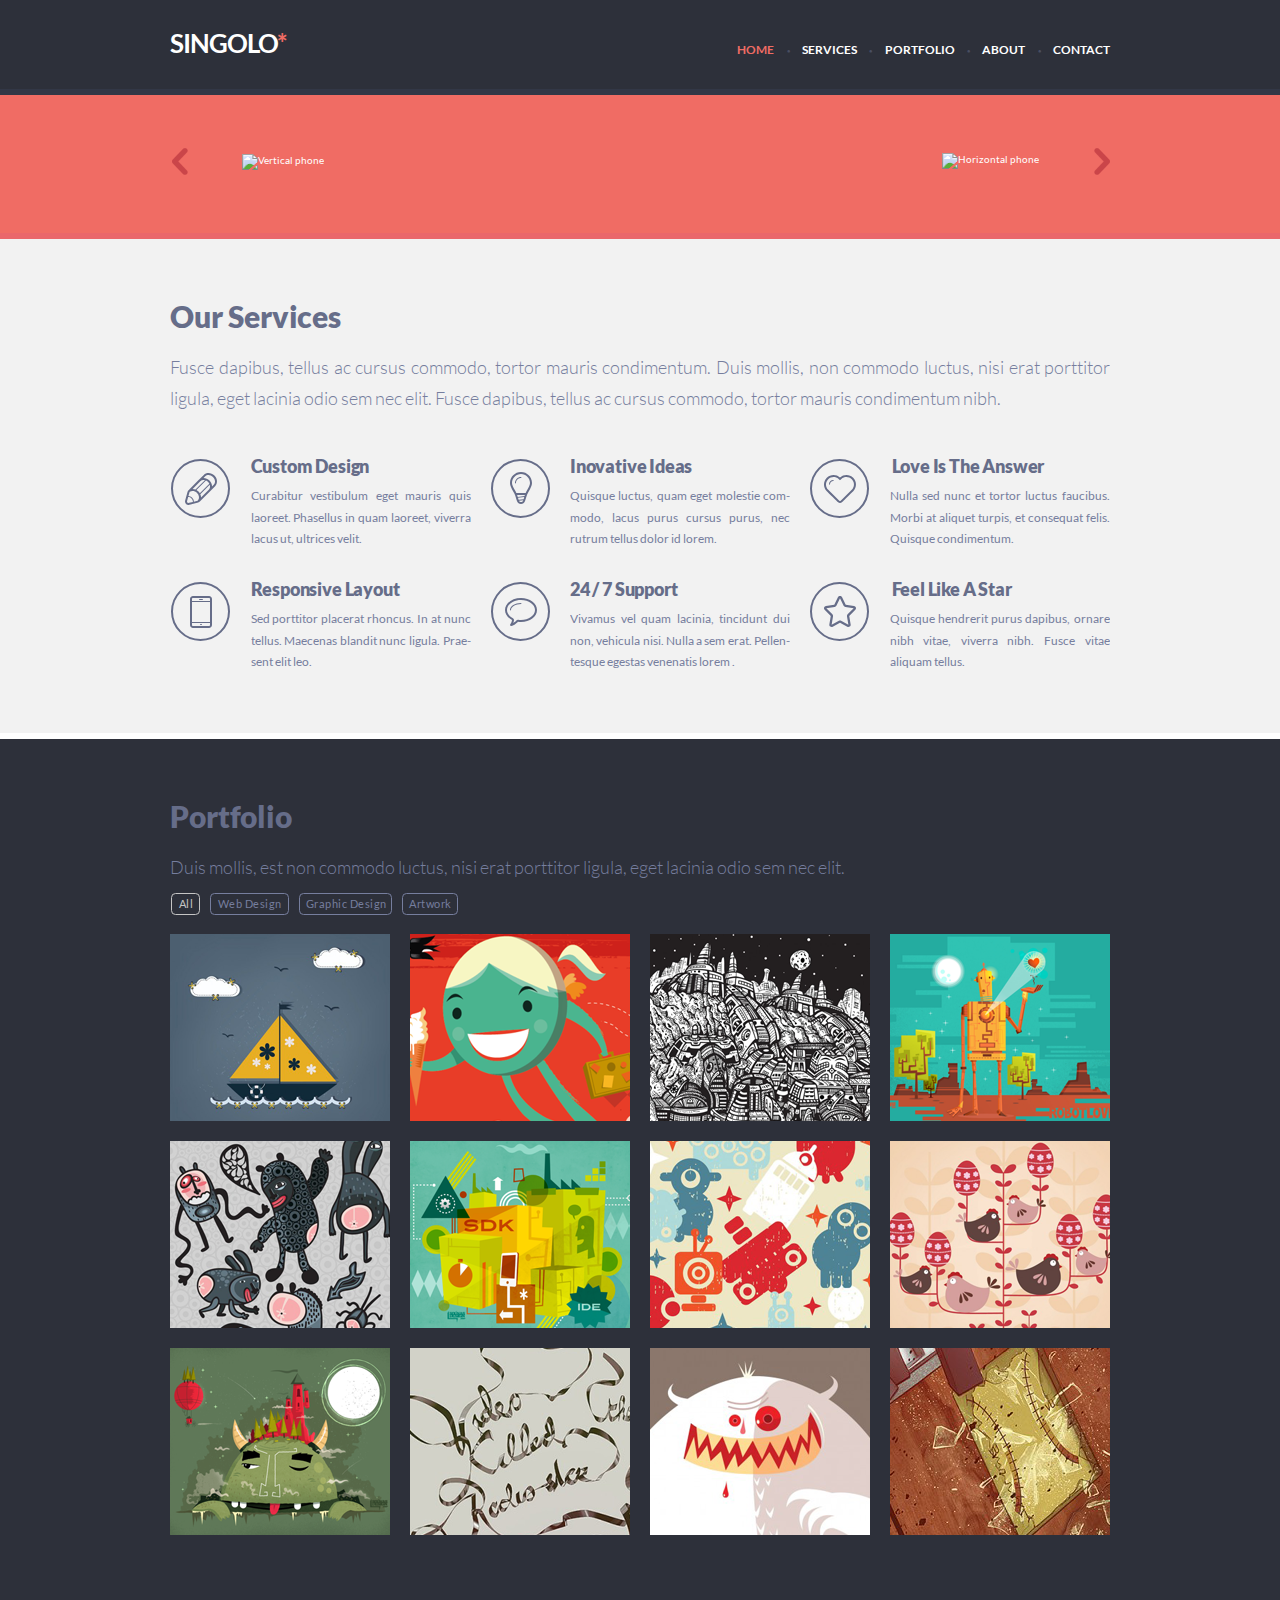
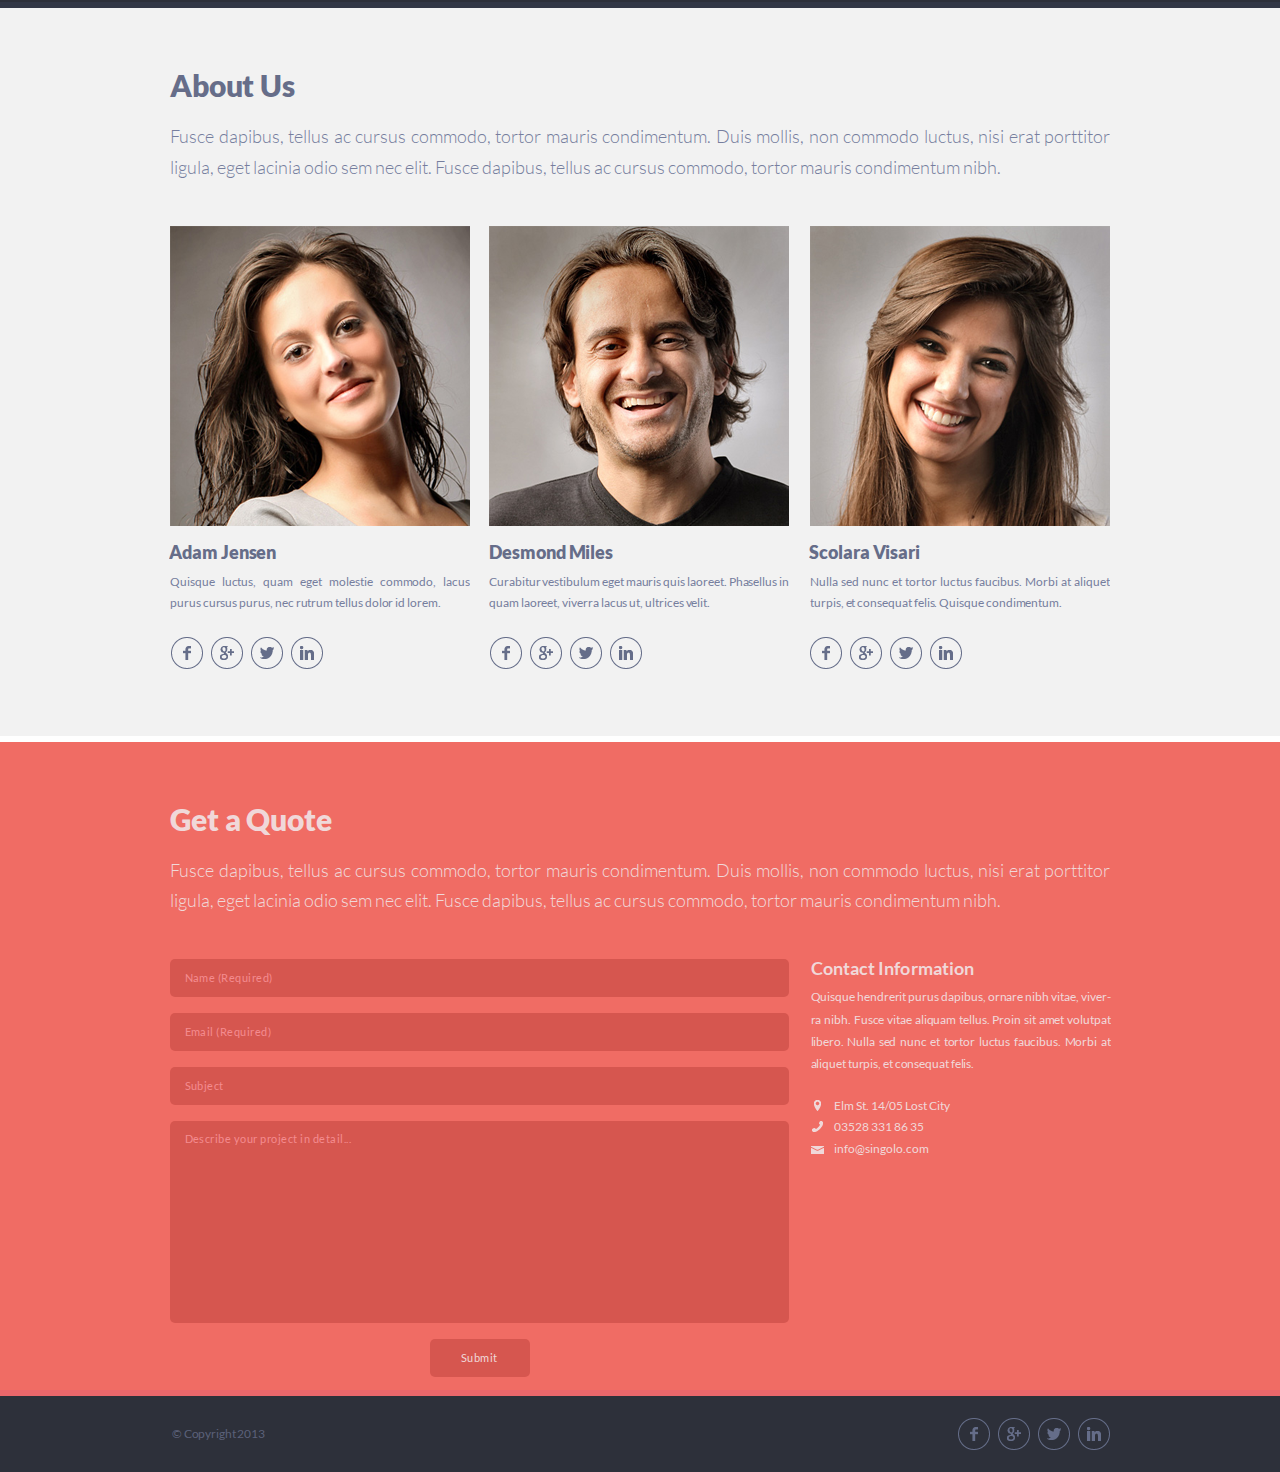
==== index.html @ 76e931ac "feat: add header script" ====
<!DOCTYPE html>
<html lang="en">
<head>
  <meta charset="UTF-8">
  <title>Document</title>
  <link rel="stylesheet" href="style.css">
</head>
<body>
  <header class="header" id="home">
    <div class="wrapper">
      <a href="index.html" class="logo">
        <h1>singolo<span class="logo_colored">*</span></h1>
      </a>
      <nav class="header__navigation">
        <ul class="navigation">
          <li class="navigation__item item_active">home</li>
          <li class="navigation__item">services</li>
          <li class="navigation__item">portfolio</li>
          <li class="navigation__item">about</li>
          <li class="navigation__item">contact</li>
        </ul>
      </nav>
    </div>  
  </header>
  <section class="slider">
    <div class="wrapper">
      <div class="slider__button">
        <button type="button" class="button"></button>
      </div>
      <div class="slider-phones">
        <div class="slider-phones__vertical">
          <img src="assets/img/vertical-phone.png" alt="Vertical phone">
        </div>
        <div class="slider-phones__horizontal">
          <img src="assets/img/horizontal-phone.png" alt="Horizontal phone">
        </div>
      </div>
      <div class="slider__button">
        <button type="button" class="button button_reflect"></button>  
      </div>
    </div>
  </section>
  <section class="services" id="services">
    <div class="wrapper">
      <div class="title">
        <h2 class="services__title">Our Services</h2>
        <p class="services__paragraph">Fusce dapibus, tellus ac cursus commodo, tortor mauris condimentum. Duis mollis, non commodo luctus, nisi erat porttitor ligula, eget lacinia odio sem nec elit. Fusce dapibus, tellus ac cursus commodo, tortor mauris condimentum nibh.</p>
      </div>
      <div class="layout-3-column">
        <div class="tool">
          <div class="icon">
            <div class="icon__wrapper">
              <img src="assets/icon/pen.svg" alt="Pen">
            </div>
          </div>
          <div class="text">
            <h3>Custom Design</h3>
            <p>Curabitur vestibulum eget mauris quis laoreet. Phasellus in quam laoreet, viverra lacus ut, ultrices velit.</p>
          </div>    
        </div> 
        <div class="tool">
          <div class="icon">
            <div class="icon__wrapper">
              <img src="assets/icon/bulb.svg" alt="Bulb">  
            </div>
          </div>
          <div class="text">
            <h3>Inovative Ideas</h3>
            <p>Quisque luctus, quam eget molestie com&shy;modo, lacus purus cursus purus, nec rutrum tellus dolor id lorem.</p>
          </div>    
        </div> 
        <div class="tool">
          <div class="icon">
            <div class="icon__wrapper">
              <img src="assets/icon/heart.svg" alt="Heart">
            </div>
          </div>
          <div class="text third">
            <h3>Love Is The Answer</h3>
            <p>Nulla sed nunc et tortor luctus faucibus. Morbi at aliquet turpis, et consequat felis. Quisque condimentum.</p>
          </div> 
        </div>
        <div class="tool">
          <div class="icon">
            <div class="icon__wrapper">
              <img src="assets/icon/phone.svg" alt="Phone">  
            </div>
          </div>
          <div class="text">
            <h3>Responsive Layout</h3>
            <p>Sed porttitor placerat rhoncus. In at nunc tellus. Maecenas blandit nunc ligula. Prae&shy;sent elit leo.</p>
          </div>    
        </div>                      
        <div class="tool">
          <div class="icon">
            <div class="icon__wrapper">
              <img src="assets/icon/bubble.svg" alt="Bubble">
            </div>
          </div>
          <div class="text">
            <h3>24 / 7 Support</h3>
            <p>Vivamus vel quam lacinia, tincidunt dui non, vehicula nisi. Nulla a sem erat. Pellen&shy;tesque egestas venenatis lorem .</p>
          </div>    
        </div> 
        <div class="tool">
          <div class="icon">
            <div class="icon__wrapper">
              <img src="assets/icon/star.svg" alt="Star">
            </div>
          </div>
          <div class="text third">
            <h3>Feel Like A Star</h3>
            <p>Quisque hendrerit purus dapibus, ornare nibh vitae, viverra nibh. Fusce vitae aliquam tellus.</p>
          </div>    
        </div>                 
      </div>                                 
    </div>    
  </section> 
  <section class="portfolio" id="portfolio">
    <div class="wrapper">
      <div class="title">
        <h2 class="portfolio__title">Portfolio</h2>
        <p class="portfolio__paragraph">Duis mollis, est non commodo luctus, nisi erat porttitor ligula, eget lacinia odio sem nec elit.</p>
        <div class="buttons">
          <button type="button" class="buttons__sort button_active">All</button>
          <button type="button" class="buttons__sort">Web Design</button>
          <button type="button" class="buttons__sort">Graphic Design</button>
          <button type="button" class="buttons__sort">Artwork</button>
        </div>
      </div>
      <div class="layout-4-column">
        <div class="project-image">
          <img src="assets/img/project1.png" alt="Ship" class="image__ship">
        </div>
        <div class="project-image">
          <img src="assets/img/project2.png" alt="Girl ball with ice-cream" class="image__ball">
        </div>  
        <div class="project-image">
          <img src="assets/img/project3.png" alt="Nightly city" class="image__city">
        </div>
        <div class="project-image">
          <img src="assets/img/project4.png" alt="Robot" class="image__robot">
        </div> 
        <div class="project-image">
          <img src="assets/img/project5.png" alt="Animals" class="image__animals">
        </div>
        <div class="project-image">
          <img src="assets/img/project6.png" alt="Mockup" class="image__mockup">
        </div>
        <div class="project-image">
          <img src="assets/img/project7.png" alt="Cyclops" class="image__cyclops">
        </div>
        <div class="project-image">
          <img src="assets/img/project8.png" alt="Chickens" class="image__chickens">
        </div> 
        <div class="project-image">
          <img src="assets/img/project9.png" alt="Monster-mountain" class="image__monster-mountain">
        </div>
        <div class="project-image">
          <img src="assets/img/project10.png" alt="Title" class="image__title">
        </div> 
        <div class="project-image">
          <img src="assets/img/project11.png" alt="White monster" class="image__white-monster">
        </div> 
        <div class="project-image">
          <img src="assets/img/project12.png" alt="Photo frame" class="image__photo-frame">
        </div>        
      </div>                       
    </div>    
  </section> 
  <section class="about-us" id="about">
    <div class="wrapper">
      <div class="title">
        <h2 class="about-us__title">About Us</h2>
        <p class="about-us__paragraph">Fusce dapibus, tellus ac cursus commodo, tortor mauris condimentum. Duis mollis, non commodo luctus, nisi erat porttitor ligula, eget lacinia odio sem nec elit. Fusce dapibus, tellus ac cursus commodo, tortor mauris condimentum nibh.</p>
      </div>
      <div class="layout-3-column">
        <div class="member">
          <div class="member-photo">
            <img src="assets/img/photo2.png" alt="Adam Jensen">
          </div>
          <div class="member-info">
            <h3 class="info__name">Adam Jensen</h3>
            <p class="info__text">Quisque luctus, quam eget molestie commodo, lacus purus cursus purus, nec rutrum tellus dolor id lorem.</p>
          </div>
          <div class="contacts-wrapper">
            <div class="member-contacts">
              <img src="assets/icon/facebook.svg" alt="Facebook">
              <img src="assets/icon/google+.svg" alt="Google">
              <img src="assets/icon/twitter.svg" alt="Twitter">
              <img src="assets/icon/linkedin.svg" alt="Linkedin">
            </div>
          </div>      
        </div>
        <div class="member">
          <div class="member-photo">
            <img src="assets/img/photo1.png" alt="Desmond Miles">   
          </div>
          <div class="member-info">
            <h3 class="info__name">Desmond Miles</h3>
            <p class="info__text">Curabitur vestibulum eget mauris quis laoreet. Phasellus in quam laoreet, viverra lacus ut, ultrices velit.</p>
          </div>
            <div class="contacts-wrapper">
              <div class="member-contacts">
                <img src="assets/icon/facebook.svg" alt="Facebook">
                <img src="assets/icon/google+.svg" alt="Google">
                <img src="assets/icon/twitter.svg" alt="Twitter">
                <img src="assets/icon/linkedin.svg" alt="Linkedin">
              </div>
            </div>      
        </div>
        <div class="member">
          <div class="member-photo">
            <img src="assets/img/photo3.png" alt="Scolara Visari">  
          </div>
          <div class="member-info">
            <h3 class="info__name">Scolara Visari</h3>
            <p class="info__text">Nulla sed nunc et tortor luctus faucibus. Morbi at aliquet turpis, et consequat felis. Quisque condimentum.</p>
          </div>
            <div class="contacts-wrapper">
              <div class="member-contacts">
                <img src="assets/icon/facebook.svg" alt="Facebook">
                <img src="assets/icon/google+.svg" alt="Google">
                <img src="assets/icon/twitter.svg" alt="Twitter">
                <img src="assets/icon/linkedin.svg" alt="Linkedin">
              </div>
            </div>        
        </div> 
    </div>        
    </div> 
  </section>
  <section class="get-quote" id="contact">
    <div class="wrapper">
      <div class="title">
        <h2 class="quote__title">Get a Quote</h2>
        <p class="quote__paragraph">Fusce dapibus, tellus ac cursus commodo, tortor mauris condimentum. Duis mollis, non commodo luctus, nisi erat porttitor ligula, eget lacinia odio sem nec elit. Fusce dapibus, tellus ac cursus commodo, tortor mauris condimentum nibh.</p>
      </div>
      <div class="form-information">
        <form action="#get-quote" method="get" class="form" autocomplete="off">
          <input type="text" name="user-name" class="form__input" placeholder="Name (Required)" pattern="[A-Za-z' -]+" required>
          <input type="email" name="user-email" class="form__input" placeholder="Email (Required)" required>
          <input type="text" name="subject" class="form__input" placeholder="Subject">
          <textarea name="subject-text" class="form__textarea" cols="30" rows="10" placeholder="Describe your project in detail..."></textarea>
          <input type="submit" name="submit" class="form__input input_submit" value="Submit">
        </form>
        <div class="information">
          <h3 class="information__title">Contact Information</h3>
          <p class="information__paragraph">Quisque hendrerit purus dapibus, ornare nibh vitae, viver&shy;ra nibh. Fusce vitae aliquam tellus. Proin sit amet volutpat libero. Nulla sed nunc et tortor luctus faucibus. Morbi at aliquet turpis, et consequat felis. </p>
          <div class="information__adres">
            <div class="adres__row">
              <a href="#">
                <span class="img-wrapper">
                  <img src="assets/icon/location@1X.png" alt="Location" class="adres__logo">
                </span>
                <p>Elm St. 14/05 Lost City</p>   
              </a>
            </div>
            <div class="adres__row"> 
              <a href="tel:+035283318635">
                <span class="img-wrapper">
                  <img src="assets/icon/phone@1X.png" alt="Phone" class="adres__logo">
                </span>
                <p>03528 331 86 35</p>
              </a> 
            </div>
            <div class="adres__row">  
              <a href="mailto:example@singolo.com">
                <span class="img-wrapper">
                  <img src="assets/icon/mail@1X.png" alt="Email" class="adres__logo"> 
                </span>
                <p>info@singolo.com</p>
              </a>  
            </div>                 
          </div>
        </div>
      </div>
    </div>
  </section>
  <footer class="footer">
    <div class="wrapper">
      <span class="footer__copyright">&copy; Copyright 2013</span>
      <div class="member-contacts">
        <img src="assets/icon/facebook.svg" alt="Facebook">
        <img src="assets/icon/google+.svg" alt="Google">
        <img src="assets/icon/twitter.svg" alt="Twitter">
        <img src="assets/icon/linkedin.svg" alt="Linkedin">
      </div>
    </div>
  </footer>
  <script src="script.js"></script>
</body>
</html>
---- style.css ----
﻿@font-face {
  font-family: "Lato";
  src:local("Lato-Light"), local("Lato Light"),
  url("assets/fonts/Lato-Light.ttf");
  font-weight: 300;
  font-style: normal;
}

@font-face {
  font-family: "Lato";
  src: local("Lato-Regular"), local("Lato Regular"),
  url("assets/fonts/Lato-Regular.ttf");
  font-weight: 400;
  font-style: normal;
}

@font-face {
  font-family: "Lato";
  src: local("Lato-Semibold"), local("Lato Semibold"),
  url("assets/fonts/Lato-Semibold.ttf");
  font-weight: 600;
  font-style: normal;
}

@font-face {
  font-family: "Lato";
  src: local("Lato-Bold"), local("Lato Bold"),
  url("assets/fonts/Lato-Bold.ttf");
  font-weight: 700;
  font-style: normal;
}

@font-face {
  font-family: "Lato";
  src: local("Lato-Black"), local("Lato Black"),
  url("assets/fonts/Lato-Black.ttf");
  font-weight: 900;
  font-style: normal;
}

* {
  margin: 0;
  padding: 0;
}

html {
  font-family: "Lato", "AdobeInvisFont", "MyriadPro-Regular", sans-serif; 
  font-weight: 400;
  font-size: 10px;
  text-align: justify;
  color: #ffffff;
}

body {
  min-width: 1200px;
}

a {
  text-decoration: none;
  color: inherit;
}

.wrapper {
  display: flex;
  justify-content: space-between;
  align-items: center;  
  box-sizing: border-box;
  width: 1020px;
  padding: 0 40px 0 40px;
  margin: 0 auto;
}

/*~~~~~~~~~~~HEADER-BLOCK~~~~~~~~~~~*/

.header {
  background-color: #2d303a;
  border-bottom: 6px solid #323746;
  font-weight: 700;
}

.header .wrapper {
  text-transform: uppercase;
  padding-top: 31px;
  padding-bottom: 32px;
}

.logo_colored {
  color: #f06c64;
}

.logo h1 {
  font-size: 2.55rem;
  line-height: 1em;
  letter-spacing: -0.095rem;
}

.header__navigation {
  margin-top: 11px;
}

.navigation {
  display: flex;
  font-size: 1.2rem;
  list-style-type: none;
}

.navigation__item:not(:last-child):after {
  content: "•";
  position: relative;
  bottom: 1px;
  padding: 0 12.5px 0 12.5px;
  font-size: 0.6rem;
  color: rgb(73,78,98);
  text-align: center;  
  letter-spacing: -0.3px;
  transition: all 0.2s;
}

.item_active {
  color: #f06c64;
}

.navigation__item:hover {
  cursor: pointer;
  text-decoration: underline;
}

/*~~~~~~~~~~~SLIDER-BLOCK~~~~~~~~~~~*/

.slider {
  background-color: #f06c64;
  border-bottom: 6px solid #ea676b;
}

.slider .wrapper {
  padding: 53px 40px 58px 42px;
}

.slider__button {
  display: flex;
}

.button {
  width: 16px;
  height: 27px;
  background: url("assets/icon/chev.svg") no-repeat;
  border: none;
  outline: none;
  transition: all 0.2s;
}

.slider-phones {
  display: flex;
  justify-content: space-between;
  align-items: center;
  width: 837px;
  padding: 0 55px 0 54px;
}

.slider-phones > div {
  display: inline-flex;
}

.slider-phones__horizontal {
  margin-top: -0.1%;
}

.button_reflect {
  transform: scale(-1,1);  
}

.button:hover {
  cursor: pointer;
  border-radius: 5px;
  box-shadow: inset 0px 0px 10px -1px rgba(0,0,0,0.75);
}

/*~~~~~~~~~~~SERVICES-BLOCK~~~~~~~~~~~*/

.services {
  background-color: #f2f2f2;
  border-bottom: 6px solid #ffffff;  
}

.services .wrapper {
  flex-direction: column;
  justify-content: flex-start;
  align-items: flex-start;
  padding-top: 62px;
  padding-bottom: 30px;
  color: #666d89;
}

.services .wrapper div {
  display: inline-flex;
}

h2, h3, p {
  display: inline-flex;
  line-height: 1;
}

.title {
  display: flex;
  flex-direction: column;
}

.title h2 {
  font-weight: 900;
  font-size: 3rem;
}

.services__title {
  letter-spacing: -0.006em;
}

.title p {
  margin-top: 21px;
  font-size: 1.8rem;
  font-weight: 300;
  line-height: 1.7em;
  color: #767e9e;
}

.services__paragraph {
  overflow: hidden;
  height: 60px;
}

 .services .layout-3-column {
  display: flex;
  flex-wrap: wrap;
  margin-top: 45px;
  margin-left: 1px;
}

.tool {
  height: 89px;
  margin-right: 20px;
  margin-bottom: 34px;
}

.tool:nth-child(3n + 3) {
  margin-right: 0;
}

.icon__wrapper {
  box-sizing: border-box;
  height: 59px;
  width: 59px;
  border-radius: 50%;
  border: 2px solid;
  position: relative;
}

.icon {
  width: 79.5px;
  padding-top: 2px;
}

.icon__wrapper img {
  position: absolute;
}

img[alt="Pen"] {
  top: 11px;
  left: 11px;    
}

img[alt="Phone"] {
  top: 11px;
  left: 16px;   
}

img[alt="Bulb"] {
  top: 10px;
  left: 15px;   
}

img[alt="Bubble"] {
  top: 13px;
  left: 11px;   
}

img[alt="Heart"] {
  top: 12px;
  left: 10px;   
}

img[alt="Star"] {
  top: 11px;
  left: 10px;   
}

.text {
  flex-direction: column;
}

.text h3 {
  font-weight: 900;
  font-size: 1.8rem;
  letter-spacing: -0.01em;
}

.text p {
  overflow: hidden;
  padding-top: 10px;
  width: 220px;
  height: 61.5px;
  font-size: 1.2rem;
  line-height: 1.8em;
  color: #767e9e;
}

.third h3 {
  padding-left: 2px;
}

/*~~~~~~~~~~~PORTFOLIO-BLOCK~~~~~~~~~~~*/

.portfolio {
  background-color: #2d303a;
  border-bottom: 6px solid #323746;  
}

.portfolio .wrapper {
  flex-direction: column;
  justify-content: flex-start;
  align-items: flex-start;
  padding-top: 62px;
  padding-bottom: 67px;
  color: #666d89;
}

.portfolio__title {
  letter-spacing: -0.004em;
  line-height: 1em;
}

.portfolio__paragraph {
  height: 30px;
  overflow: hidden;
}

.buttons {
  padding-top: 11px;
  padding-left: 1px;
}

.buttons__sort {
  font-family: "Lato", "AdobeInvisFont", "MyriadPro-Regular", sans-serif;
  font-weight: 400;
  background: none;
  color: #767e9e;
  border: 1px solid #767e9e;
  border-radius: 4.5px;
  font-size: 1.1rem;
  padding: 4px 5.5px 5px 7px;
  line-height: 1em;
  margin-right: 8px;
  letter-spacing: 0.04545em;
  transition: background-color 1s;
  outline: none;
}

.buttons__sort:nth-child(2){
  margin-right: 8.1px;  
}

.buttons__sort:nth-child(3){
  padding: 4px 4.5px 5px 6px;
  margin-right: 8.2px;  
}

.buttons__sort:nth-child(4){
  padding: 4px 4.8px 5px 6px;
  margin-right: 0;  
}

.button_active {
  color: #c5c5c5;
  border-color: #c5c5c5;
}

.buttons__sort:hover {
  cursor: pointer;
  background-color: #516475;
  color: #2d303a;
}

.portfolio .layout-4-column {
  margin-top: 19px;
}

.layout-4-column {
  display: flex;
  flex-direction: row;
  flex-wrap: wrap; 
  height: 601px;
  width: 960px;
  overflow: hidden;
  opacity: 1;
  transition: opacity 0.3s;
}

.project-image {
  margin-right: 20px;
  margin-bottom: 20px;
  width: 220px;
  height: 187px;
  position: relative;
  overflow: hidden;
  box-sizing: border-box;
  transition: border 0.2s;
}

.project-image:hover {
  cursor: pointer;
}

.image_active {
  border: 5px solid #F06C64;
}

.project-image > img {
  position: absolute;
}

.image__ship {
  top: -11px;
  left: -8px;
}

.image__ball { 
  top: -43px;
  left: -82px;  
}

.image__city { 
  top: -1px;
  left: -11px;  
}

.image__robot { 
  top: -2px;
  left: -24px;  
}

.image__animals { 
  top: -16px;
  left: -10px;  
}

.image__mockup { 
  top: -4px;
  left: -16px;  
}

.image__cyclops { 
  top: -39px;
  left: -31px;  
}

.image__chickens { 
  top: -32px;
  left: -24px;  
}

.image__monster-mountain { 
  top: -2px;
  left: -16px;  
}

.image__title { 
  top: -113px;
  left: -141px;  
}

.image__white-monster { 
  top: -175px;
  left: -144px;  
}

.image__photo-frame { 
  top: -60px;
  left: -36px;  
}

/*~~~~~~~~~~~ABOUT US-BLOCK~~~~~~~~~~~*/

.about-us {
  background: #f2f2f2;
  border-bottom: 6px solid #ffffff; 
}

.about-us .wrapper {
  flex-direction: column;
  justify-content: flex-start;
  align-items: flex-start;
  padding-top: 62px;
  padding-bottom: 67px;
  color: #666d89;
}

.about-us__title {
  letter-spacing: -0.005em;
  line-height: 1em;
}

.about-us__paragraph {
  height: 60px;
  overflow: hidden;
}

.about-us .layout-3-column {
  display: flex;
  flex-direction: row;
  justify-content: space-between;
  margin-top: 44.8px;
  width: 940px;
  height: 443px;  
}

.member {
  width: 300px;
}

.member:nth-child(2) {
  margin-left: -2px;
}

.member-photo {
  width: 100%;
  height: 300px;
  overflow: hidden;
}

.member-info {
  padding-top: 17px;
}

.info__name {
  font-weight: 900;
  font-size: 1.8rem;
  line-height: 1;
  letter-spacing: -0.006em;
  margin-left: -0.6px;
  width: 301px;
  text-overflow: ellipsis;
  overflow: hidden;
  white-space: nowrap;
}

.member:nth-child(2) .info__name{
  margin-left: 0.4px;
}

.info__text {
  color: #767e9e;
  font-weight: 400;
  font-size: 1.2rem;
  line-height: 1.75em;
  margin-top: 10px;
  letter-spacing: -0.005em;
  overflow: hidden;
  height: 42px;
}

.member .contacts-wrapper {
  margin-top: 23px;
}

.member-contacts {
  display: flex;
  flex-direction: row;
  height: 35px;
}

.member-contacts img {
  margin-right: 5px;
}

.member-contacts img:hover {
  cursor: pointer;
  border-bottom: 2px dotted;
  transition: border-bottom 0.3s;
}

.member:last-child .member-contacts{
  margin-left: -1px;
}

/*~~~~~~~~~~~GET-QUOTE-BLOCK~~~~~~~~~~~*/

.get-quote {
  background: #f06c64;
  border-bottom: 6px solid #ea676b;
} 

.get-quote .wrapper {
  flex-direction: column;
  justify-content: flex-start;
  align-items: flex-start;
  padding-top: 62px;
  padding-bottom: 13px;
  color: #f0d8d9;
}

.get-quote .title {
  flex-direction: column;
}

.quote__title {
  letter-spacing: -0.004em;
  line-height: 1em;
}

.quote__paragraph {
  overflow: hidden;
  height: 60px;
}

p.quote__paragraph {
  color: #f0d8d9;
}

.form-information {
  display: flex;
  flex-direction: row;
  justify-content: space-between;
  width: 940.5px;
  margin-top: 44px;
}

.form {
  display: flex;
  flex-direction: column;
  justify-content: space-between;
  align-items: center;
  width: 619px;
  height: 418px;
}

.form__input,
.form__textarea {
  box-sizing: border-box;  
  font-family: "Lato", "AdobeInvisFont", "MyriadPro-Regular", sans-serif; 
  font-size: 1.1rem;
  font-weight: 400;
  letter-spacing: 0.045em;
  background-color: #d6564f;
  border: none;
  border-radius: 5px;
  outline: none;
}

.form__input {
  width: 619px;
  height: 38px;
  padding: 1px 14.5px 1.5px 14.5px;
  color: #f0d8d9;
  border: none;
  border-radius: 5px;
  outline: none;   
}

.form__textarea {
  width: 619px;
  height: 202px;
  padding: 11px 14.5px 11px 14.5px;
  color: #f0d8d9;  
  resize: none;   
}

.input_submit {
  width: 100px;
  transition: all 0.5s;
}

.input_submit:hover {
  cursor: pointer;
  color: #f0d8d9;
  font-weight: 900;
  border-radius: 30%;
}

input::placeholder,
textarea::placeholder {
  color: #f48c8f;
}

.form__input:focus:invalid {
  color: maroon;
  border: 2px solid darkred;
}

.form__input:focus:valid {
  border: 2px solid darkolivegreen;
}

.form__input:hover,
.form__textarea:hover {
  background-color: #cd5b45;
  cursor: pointer;
}

.information {
  width: 300px;
}

.information__title {
  font-size: 1.8rem;
  line-height: 1;
  letter-spacing: 0.005em;
}

.information__paragraph {
  margin-top: 9.5px;
  font-size: 1.2rem;
  line-height: 1.85em;
  letter-spacing: -0.008em;
  overflow: hidden;
  height: 88px;
}

.information__adres {
  display: flex;
  flex-direction: column; 
  justify-content: space-between;
  margin-top: 26px;
  height: 55px;
  font-size: 1.2rem;
}

.adres__row {
  display: flex;
  flex-direction: row;
  align-items: center;
}

.adres__logo {
  width: fit-content;
  height: fit-content;
}

.img-wrapper {
  display: flex;
  justify-content: center;
  box-sizing: border-box;
  padding-right: 10px;
  padding-bottom: 1px;
  width: 23px;
}

.adres__row a {
  display: flex;
  align-items: flex-end;
}

.adres__row a:hover {
  color: darkred;
  font-weight: 900;
}

.adres__row:nth-child(2) {
  padding-bottom: 2px;
}

/*~~~~~~~~~~~FOOTER-BLOCK~~~~~~~~~~~*/
.footer {
  background: #2d303a; 
}

.footer .wrapper {
  flex-direction: row;
  padding: 21px 33px 20px 42px;
  font-size: 1.2rem;
  color: #5b6179; 
}

.footer__copyright {
  margin-top: -1.5px;
  letter-spacing: -0.0125em;
}
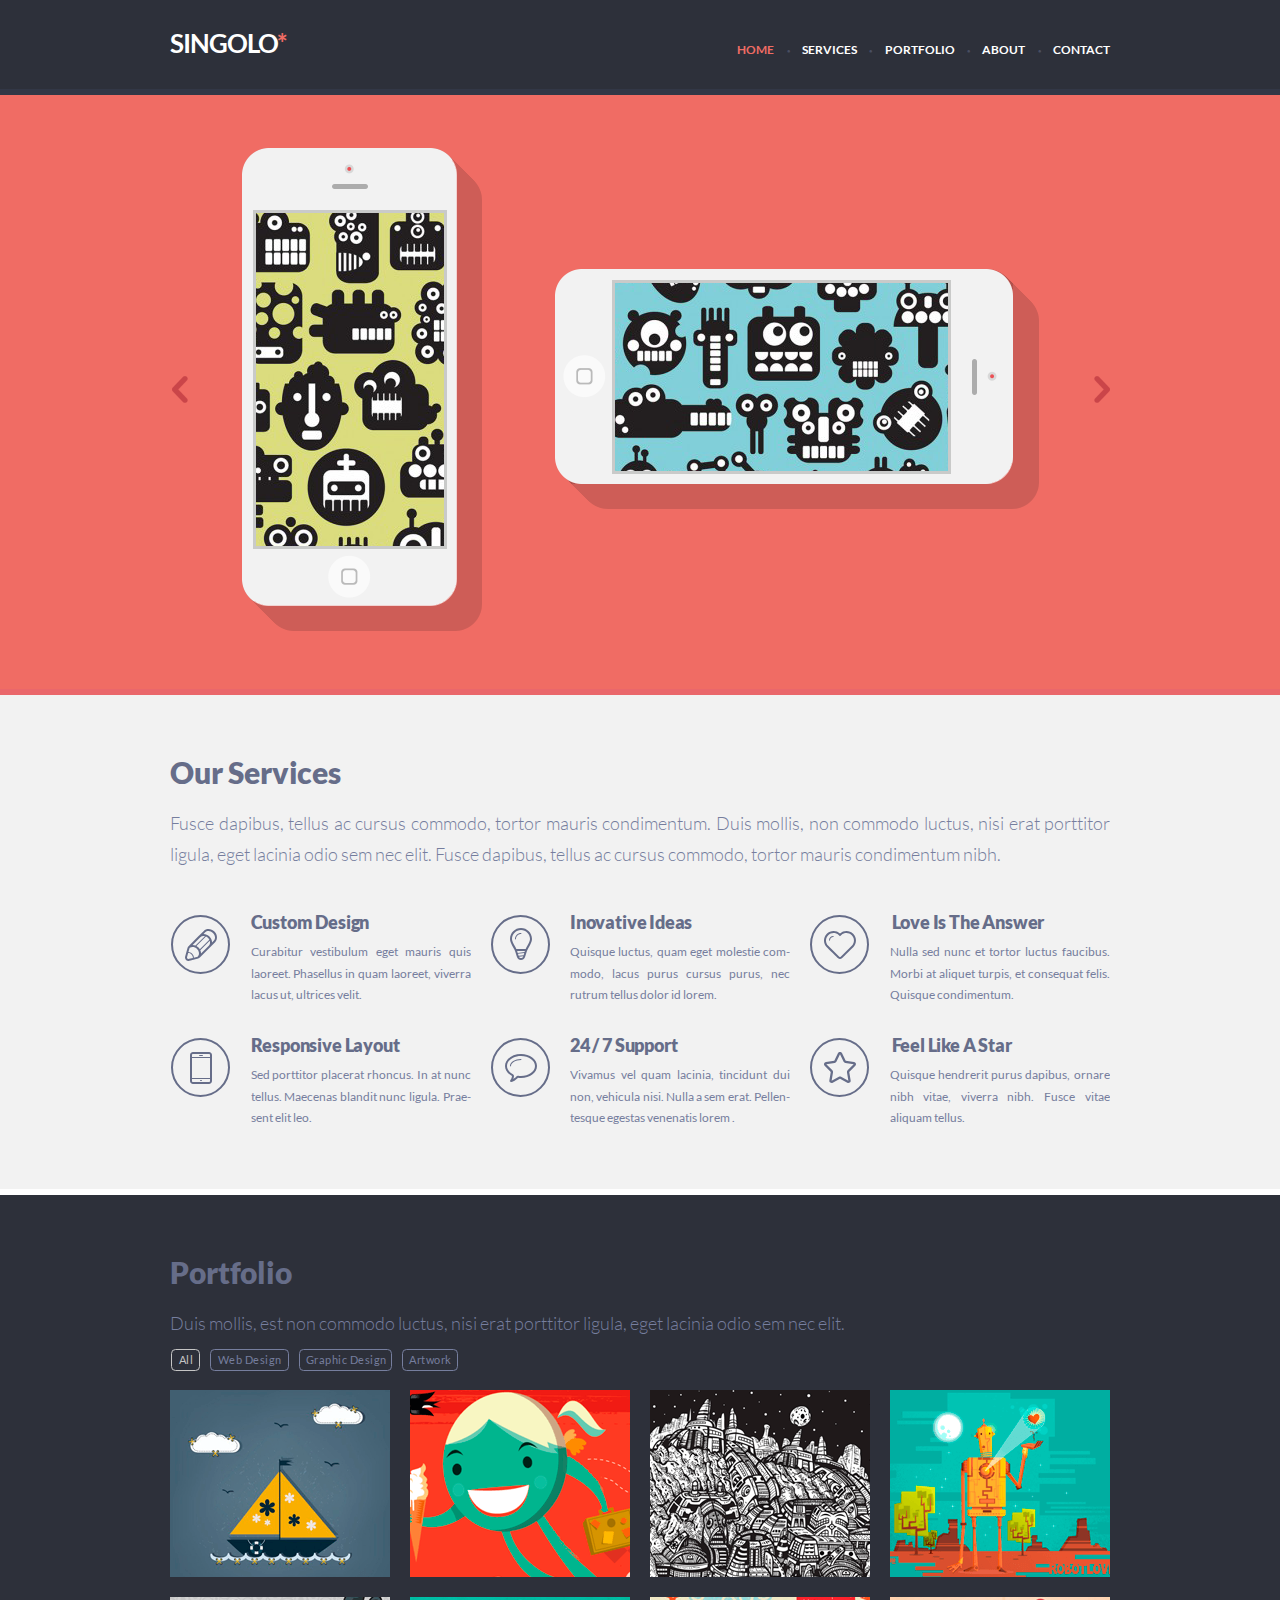
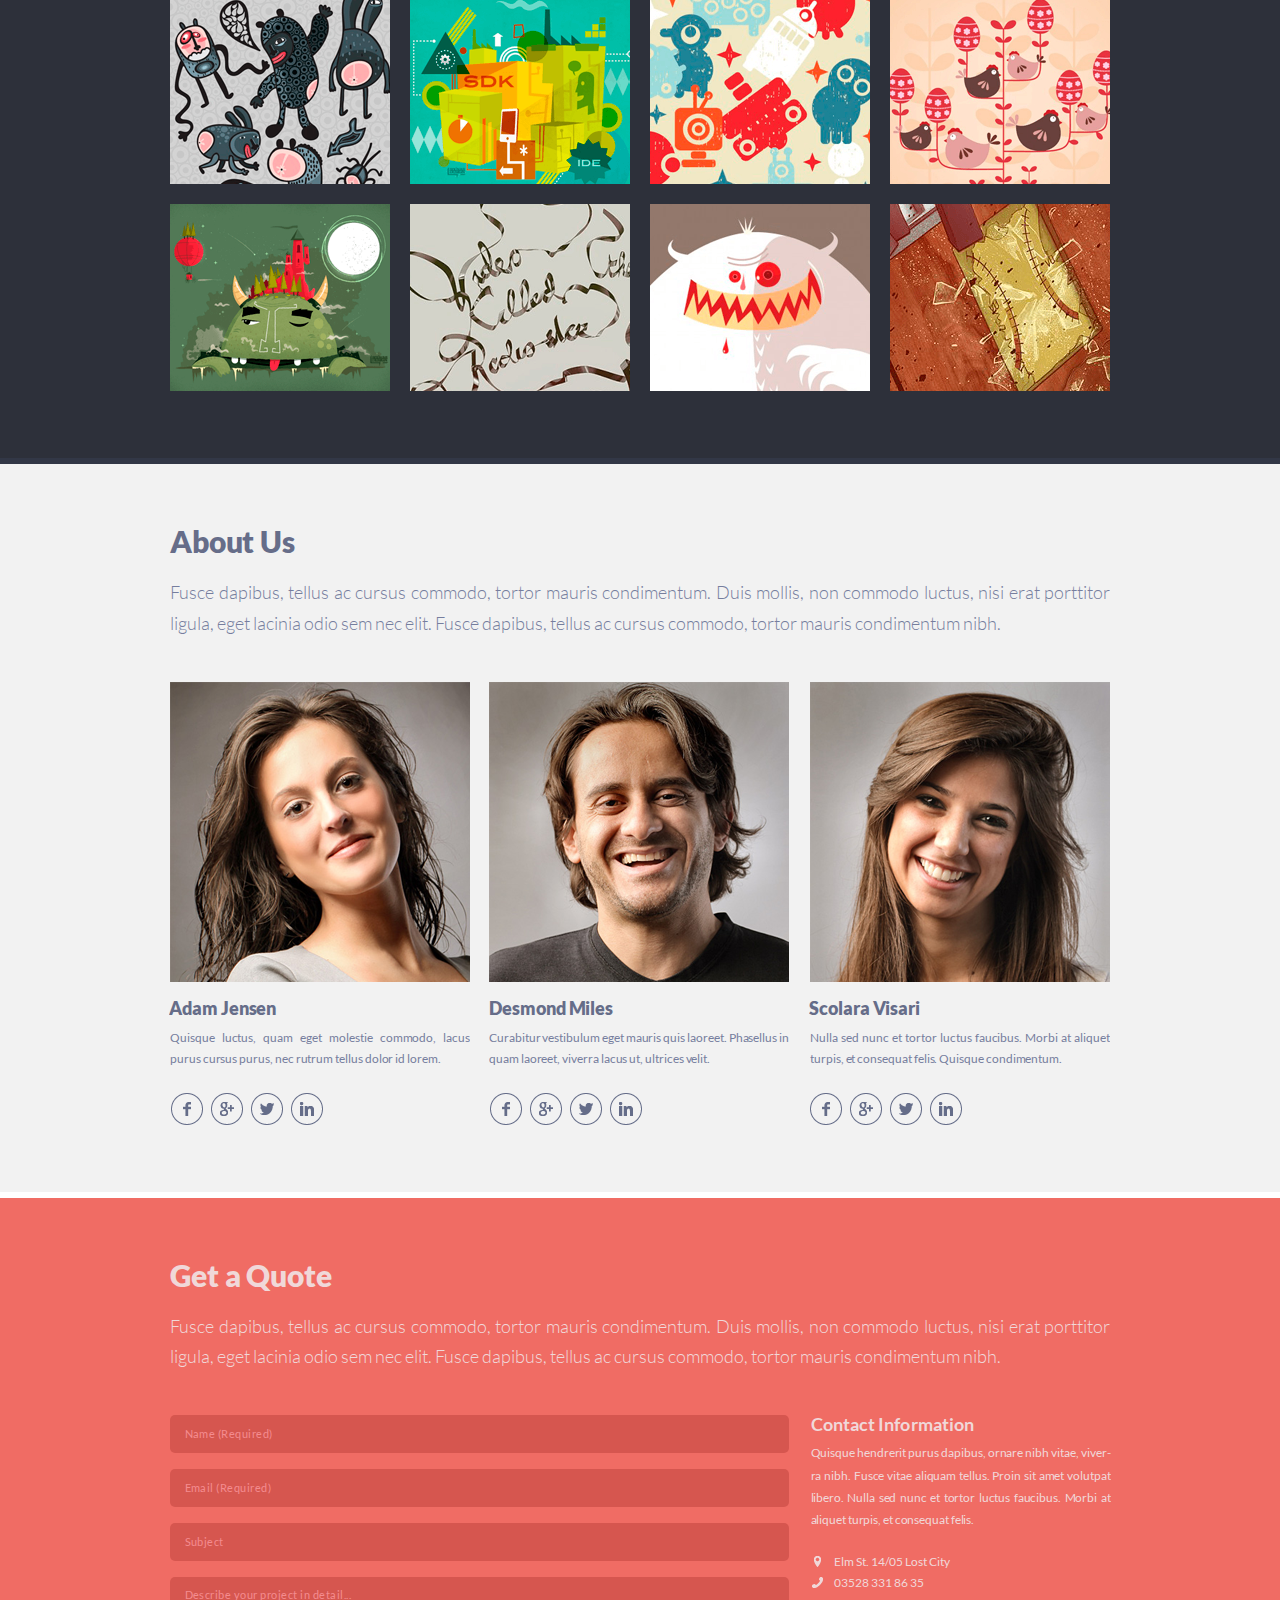
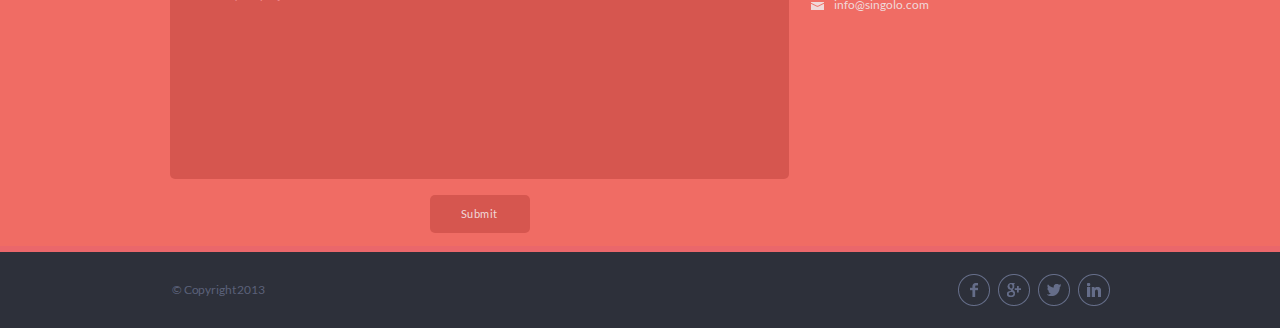
==== commit 4494f4fd: "feat: add slider script" ====
--- a/index.html
+++ b/index.html
@@ -22,21 +22,44 @@
       </nav>
     </div>  
   </header>
-  <section class="slider">
-    <div class="wrapper">
-      <div class="slider__button">
-        <button type="button" class="button"></button>
-      </div>
-      <div class="slider-phones">
-        <div class="slider-phones__vertical">
-          <img src="assets/img/vertical-phone.png" alt="Vertical phone">
-        </div>
-        <div class="slider-phones__horizontal">
-          <img src="assets/img/horizontal-phone.png" alt="Horizontal phone">
-        </div>
-      </div>
-      <div class="slider__button">
-        <button type="button" class="button button_reflect"></button>  
+  <section class="carousel">
+    <div class="wrapper">
+      <div class="carousel__button">
+        <button type="button" class="button button_left"></button>
+      </div>
+      <div class="carousel-slides">
+        <div class="slide first-slide slide_active">
+          <div class="vertical-phone">
+            <img src="assets/img/phone-shadow.png" alt="Vertical phone shadow" class="phone-shadow">
+            <img src="assets/img/phone-body.png" alt="Vertical phone" class="phone phone-body">
+            <img src="assets/img/screen-1.png" alt="Screen vertical phone" class="phone phone-screen">
+          </div>
+          <div class="horizontal-phone">
+            <img src="assets/img/phone-shadow2.png" alt="Horizontal phone shadow" class="phone-shadow">
+            <img src="assets/img/phone-body2.png" alt="Horizontal phone" class="phone phone-body">
+            <img src="assets/img/screen-2.png" alt="Screen horizontal phone" class="phone phone-screen">
+          </div>          
+        </div>
+        <div class="slide second_slide">
+          <div class="vertical-phone back_phone">
+            <img src="assets/img/phone-shadow.png" alt="Vertical phone shadow" class="phone-shadow">
+            <img src="assets/img/phone-body.png" alt="Vertical phone" class="phone phone-body">
+            <img src="assets/img/screen-3.png" alt="Screen vertical phone" class="phone phone-screen">
+          </div>
+          <div class="vertical-phone ">
+            <img src="assets/img/phone-shadow.png" alt="Vertical phone shadow" class="phone-shadow">
+            <img src="assets/img/phone-body.png" alt="Vertical phone" class="phone phone-body">
+            <img src="assets/img/screen-3.png" alt="Screen vertical phone" class="phone phone-screen">
+          </div>
+          <div class="vertical-phone back_phone">
+            <img src="assets/img/phone-shadow.png" alt="Vertical phone shadow" class="phone-shadow">
+            <img src="assets/img/phone-body.png" alt="Vertical phone" class="phone phone-body">
+            <img src="assets/img/screen-3.png" alt="Screen vertical phone" class="phone phone-screen">
+          </div>                   
+        </div>
+      </div>
+      <div class="carousel__button">
+        <button type="button" class="button button_right button_reflect"></button>  
       </div>
     </div>
   </section>
@@ -129,42 +152,18 @@
         </div>
       </div>
       <div class="layout-4-column">
-        <div class="project-image">
-          <img src="assets/img/project1.png" alt="Ship" class="image__ship">
-        </div>
-        <div class="project-image">
-          <img src="assets/img/project2.png" alt="Girl ball with ice-cream" class="image__ball">
-        </div>  
-        <div class="project-image">
-          <img src="assets/img/project3.png" alt="Nightly city" class="image__city">
-        </div>
-        <div class="project-image">
-          <img src="assets/img/project4.png" alt="Robot" class="image__robot">
-        </div> 
-        <div class="project-image">
-          <img src="assets/img/project5.png" alt="Animals" class="image__animals">
-        </div>
-        <div class="project-image">
-          <img src="assets/img/project6.png" alt="Mockup" class="image__mockup">
-        </div>
-        <div class="project-image">
-          <img src="assets/img/project7.png" alt="Cyclops" class="image__cyclops">
-        </div>
-        <div class="project-image">
-          <img src="assets/img/project8.png" alt="Chickens" class="image__chickens">
-        </div> 
-        <div class="project-image">
-          <img src="assets/img/project9.png" alt="Monster-mountain" class="image__monster-mountain">
-        </div>
-        <div class="project-image">
-          <img src="assets/img/project10.png" alt="Title" class="image__title">
-        </div> 
-        <div class="project-image">
-          <img src="assets/img/project11.png" alt="White monster" class="image__white-monster">
-        </div> 
-        <div class="project-image">
-          <img src="assets/img/project12.png" alt="Photo frame" class="image__photo-frame">
-        </div>        
+        <div class="project-image image_ship"></div>
+        <div class="project-image image_ball"></div>  
+        <div class="project-image image_city"></div>
+        <div class="project-image image_robot"></div> 
+        <div class="project-image image_animals"></div>
+        <div class="project-image image_mockup"></div>
+        <div class="project-image image_cyclops"></div>
+        <div class="project-image image_chickens"></div> 
+        <div class="project-image image_monster-mountain"></div>
+        <div class="project-image image_title"></div> 
+        <div class="project-image image_white-monster"></div> 
+        <div class="project-image image_photo-frame"></div>        
       </div>                       
     </div>    
   </section> 
@@ -236,13 +235,21 @@
         <p class="quote__paragraph">Fusce dapibus, tellus ac cursus commodo, tortor mauris condimentum. Duis mollis, non commodo luctus, nisi erat porttitor ligula, eget lacinia odio sem nec elit. Fusce dapibus, tellus ac cursus commodo, tortor mauris condimentum nibh.</p>
       </div>
       <div class="form-information">
-        <form action="#get-quote" method="get" class="form" autocomplete="off">
-          <input type="text" name="user-name" class="form__input" placeholder="Name (Required)" pattern="[A-Za-z' -]+" required>
+        <form action="" method="get" class="form" autocomplete="off" onsubmit="return false">
+          <input type="text" name="user-name" class="form__input" placeholder="Name (Required)" required>
           <input type="email" name="user-email" class="form__input" placeholder="Email (Required)" required>
           <input type="text" name="subject" class="form__input" placeholder="Subject">
           <textarea name="subject-text" class="form__textarea" cols="30" rows="10" placeholder="Describe your project in detail..."></textarea>
           <input type="submit" name="submit" class="form__input input_submit" value="Submit">
         </form>
+        <div class="popup__overlay popup_hidden">
+          <div class="popup">
+            <span class="popup__title">Письмо отправлено</span>
+            <span class="popup__subject">Без темы</span>
+            <span class="popup__describe">Без описания</span>  
+            <button class="popup__button">ok</button>
+          </div>          
+        </div>
         <div class="information">
           <h3 class="information__title">Contact Information</h3>
           <p class="information__paragraph">Quisque hendrerit purus dapibus, ornare nibh vitae, viver&shy;ra nibh. Fusce vitae aliquam tellus. Proin sit amet volutpat libero. Nulla sed nunc et tortor luctus faucibus. Morbi at aliquet turpis, et consequat felis. </p>
--- a/style.css
+++ b/style.css
@@ -122,21 +122,23 @@
 
 .navigation__item:hover {
   cursor: pointer;
-  text-decoration: underline;
+  opacity: 0.5;
 }
 
 /*~~~~~~~~~~~SLIDER-BLOCK~~~~~~~~~~~*/
 
-.slider {
+.carousel {
   background-color: #f06c64;
   border-bottom: 6px solid #ea676b;
-}
-
-.slider .wrapper {
+  transition: all 0.5s ease-in-out;
+}
+
+
+.carousel .wrapper {
   padding: 53px 40px 58px 42px;
 }
 
-.slider__button {
+.carousel__button {
   display: flex;
 }
 
@@ -149,30 +151,137 @@
   transition: all 0.2s;
 }
 
-.slider-phones {
-  display: flex;
-  justify-content: space-between;
+.carousel-slides {
+  position: relative;
+  width: 906px;
+  overflow: hidden;
+}
+
+.slide {
+  display: none;
+  position: relative;
   align-items: center;
-  width: 837px;
+  width: 797px;
   padding: 0 55px 0 54px;
-}
-
-.slider-phones > div {
+  animation: 0.5s ease-in-out;
+}
+
+.slide > div {
   display: inline-flex;
-}
-
-.slider-phones__horizontal {
-  margin-top: -0.1%;
+  position: relative;
+}
+
+.phone-shadow {
+  z-index: 1;
+}
+
+.phone-body {
+  position: absolute;
+  z-index: 2;
+}
+
+.phone-screen {
+  position: absolute;
+  z-index: 3;
+}
+
+.vertical-phone {
+  margin-right: 73px;
+}
+
+.horizontal-phone {
+  margin-top: -1px;
+}
+
+.second_slide {
+  justify-content: center;
+  align-items: center;
+  position: relative;
+}
+
+.second_slide .vertical-phone {
+  margin-right: 0;
+  z-index: 2;
+}
+
+.vertical-phone.back_phone {
+  transform: scale(0.6);
+  z-index: 1;
+  left: -77px;
+  opacity: 0.5;
+}
+
+.vertical-phone.back_phone:first-child {
+  left: 67px;
 }
 
 .button_reflect {
   transform: scale(-1,1);  
+}
+
+.phone:hover {
+  cursor: pointer;
 }
 
 .button:hover {
   cursor: pointer;
   border-radius: 5px;
   box-shadow: inset 0px 0px 10px -1px rgba(0,0,0,0.75);
+}
+
+.screen_off {
+  z-index: 0;
+}
+
+.carousel_colored {
+  background-color: #648BF0;
+  border-bottom: 6px solid #386beb;
+}
+
+.slide_active,
+.slide_next {
+  display: flex;
+}
+
+.slide_next {
+  position: absolute;
+  top: 0;
+}
+
+.to-left {
+  animation-name: left;
+}
+
+.to-right {
+  animation-name: right;
+  animation-direction: reverse;
+}
+
+.from-left {
+  animation-name: left;
+  animation-direction: reverse;
+}
+
+.from-right {
+  animation-name: right;
+}
+
+@keyframes left {
+  from {
+    left: 0;
+  }
+  to {
+    left: -100%;
+  }
+}
+
+@keyframes right {
+  from {
+    left: 100%;
+  }
+  to {
+    left: 0;
+  }
 }
 
 /*~~~~~~~~~~~SERVICES-BLOCK~~~~~~~~~~~*/
@@ -343,8 +452,8 @@
 }
 
 .buttons {
-  padding-top: 11px;
-  padding-left: 1px;
+  margin-top: 11px;
+  margin-left: 1px;
 }
 
 .buttons__sort {
@@ -408,10 +517,8 @@
   margin-bottom: 20px;
   width: 220px;
   height: 187px;
-  position: relative;
-  overflow: hidden;
   box-sizing: border-box;
-  transition: border 0.2s;
+  transition: border 0.15s;
 }
 
 .project-image:hover {
@@ -422,68 +529,72 @@
   border: 5px solid #F06C64;
 }
 
-.project-image > img {
-  position: absolute;
-}
-
-.image__ship {
-  top: -11px;
-  left: -8px;
-}
-
-.image__ball { 
-  top: -43px;
-  left: -82px;  
-}
-
-.image__city { 
-  top: -1px;
-  left: -11px;  
-}
-
-.image__robot { 
-  top: -2px;
-  left: -24px;  
-}
-
-.image__animals { 
-  top: -16px;
-  left: -10px;  
-}
-
-.image__mockup { 
-  top: -4px;
-  left: -16px;  
-}
-
-.image__cyclops { 
-  top: -39px;
-  left: -31px;  
-}
-
-.image__chickens { 
-  top: -32px;
-  left: -24px;  
-}
-
-.image__monster-mountain { 
-  top: -2px;
-  left: -16px;  
-}
-
-.image__title { 
-  top: -113px;
-  left: -141px;  
-}
-
-.image__white-monster { 
-  top: -175px;
-  left: -144px;  
-}
-
-.image__photo-frame { 
-  top: -60px;
-  left: -36px;  
+.border_disappeared {
+  animation-name: disappeared;
+}
+
+.image_ship {
+  background: url('assets/img/project1.png') no-repeat;
+  background-origin: border-box;
+}
+
+.image_ball { 
+  background: url('assets/img/project2.png') no-repeat;
+  background-origin: border-box; 
+}
+
+.image_city { 
+  background: url('assets/img/project3.png') no-repeat; 
+  background-origin: border-box;
+}
+
+.image_robot { 
+  background: url('assets/img/project4.png') no-repeat; 
+  background-origin: border-box;
+}
+
+.image_animals { 
+  background: url('assets/img/project5.png') no-repeat;
+  background-origin: border-box;  
+}
+
+.image_mockup { 
+  background: url('assets/img/project6.png') no-repeat; 
+  background-origin: border-box;
+}
+
+.image_cyclops { 
+  background: url('assets/img/project7.png') no-repeat; 
+  background-origin: border-box; 
+}
+
+.image_chickens { 
+  background: url('assets/img/project8.png') no-repeat; 
+  background-origin: border-box; 
+}
+
+.image_monster-mountain { 
+  background: url('assets/img/project9.png') no-repeat;
+  background-origin: border-box; 
+}
+
+.image_title { 
+  background: url('assets/img/project10.png') no-repeat; 
+  background-origin: border-box;
+}
+
+.image_white-monster { 
+  background: url('assets/img/project11.png') no-repeat;
+  background-origin: border-box;   
+}
+
+.image_photo-frame { 
+  background: url('assets/img/project12.png') no-repeat; 
+  background-origin: border-box; 
+}
+
+.portfolio_hidden {
+  opacity: 0;
 }
 
 /*~~~~~~~~~~~ABOUT US-BLOCK~~~~~~~~~~~*/
@@ -689,18 +800,62 @@
   color: #f48c8f;
 }
 
-.form__input:focus:invalid {
+.input_invalid {
   color: maroon;
   border: 2px solid darkred;
-}
-
-.form__input:focus:valid {
-  border: 2px solid darkolivegreen;
 }
 
 .form__input:hover,
 .form__textarea:hover {
   background-color: #cd5b45;
+  cursor: pointer;
+}
+
+.popup__overlay {
+  position: fixed;
+  z-index: 10000;
+  left: 0;
+  top: 0;
+  width: 100%;
+  height: 100%;
+  background: rgba(0, 0, 0, 0.6);
+  display: block;
+}
+
+.popup_hidden {
+  display: none;
+}
+
+.popup {
+  display: flex;
+  flex-direction: column;
+  width: 300px;
+  min-height: 180px;
+  font-size: 1.6rem;
+  color: #666d89;
+  background: #f2f2f2;
+  box-shadow: 1px 0px 10px rgb(125, 125, 125);
+  margin: 100px auto;
+  border-radius: 15px;
+}
+
+.popup > span {
+  margin: 10px;
+}
+
+.popup__title {
+  text-align: center;
+  font-weight: 700;
+  border-bottom: 1px solid;
+}
+
+.popup__button {
+  margin: 20px auto 0px;
+  width: 100px;
+  text-transform: uppercase;
+}
+
+.popup__button:hover {
   cursor: pointer;
 }
 
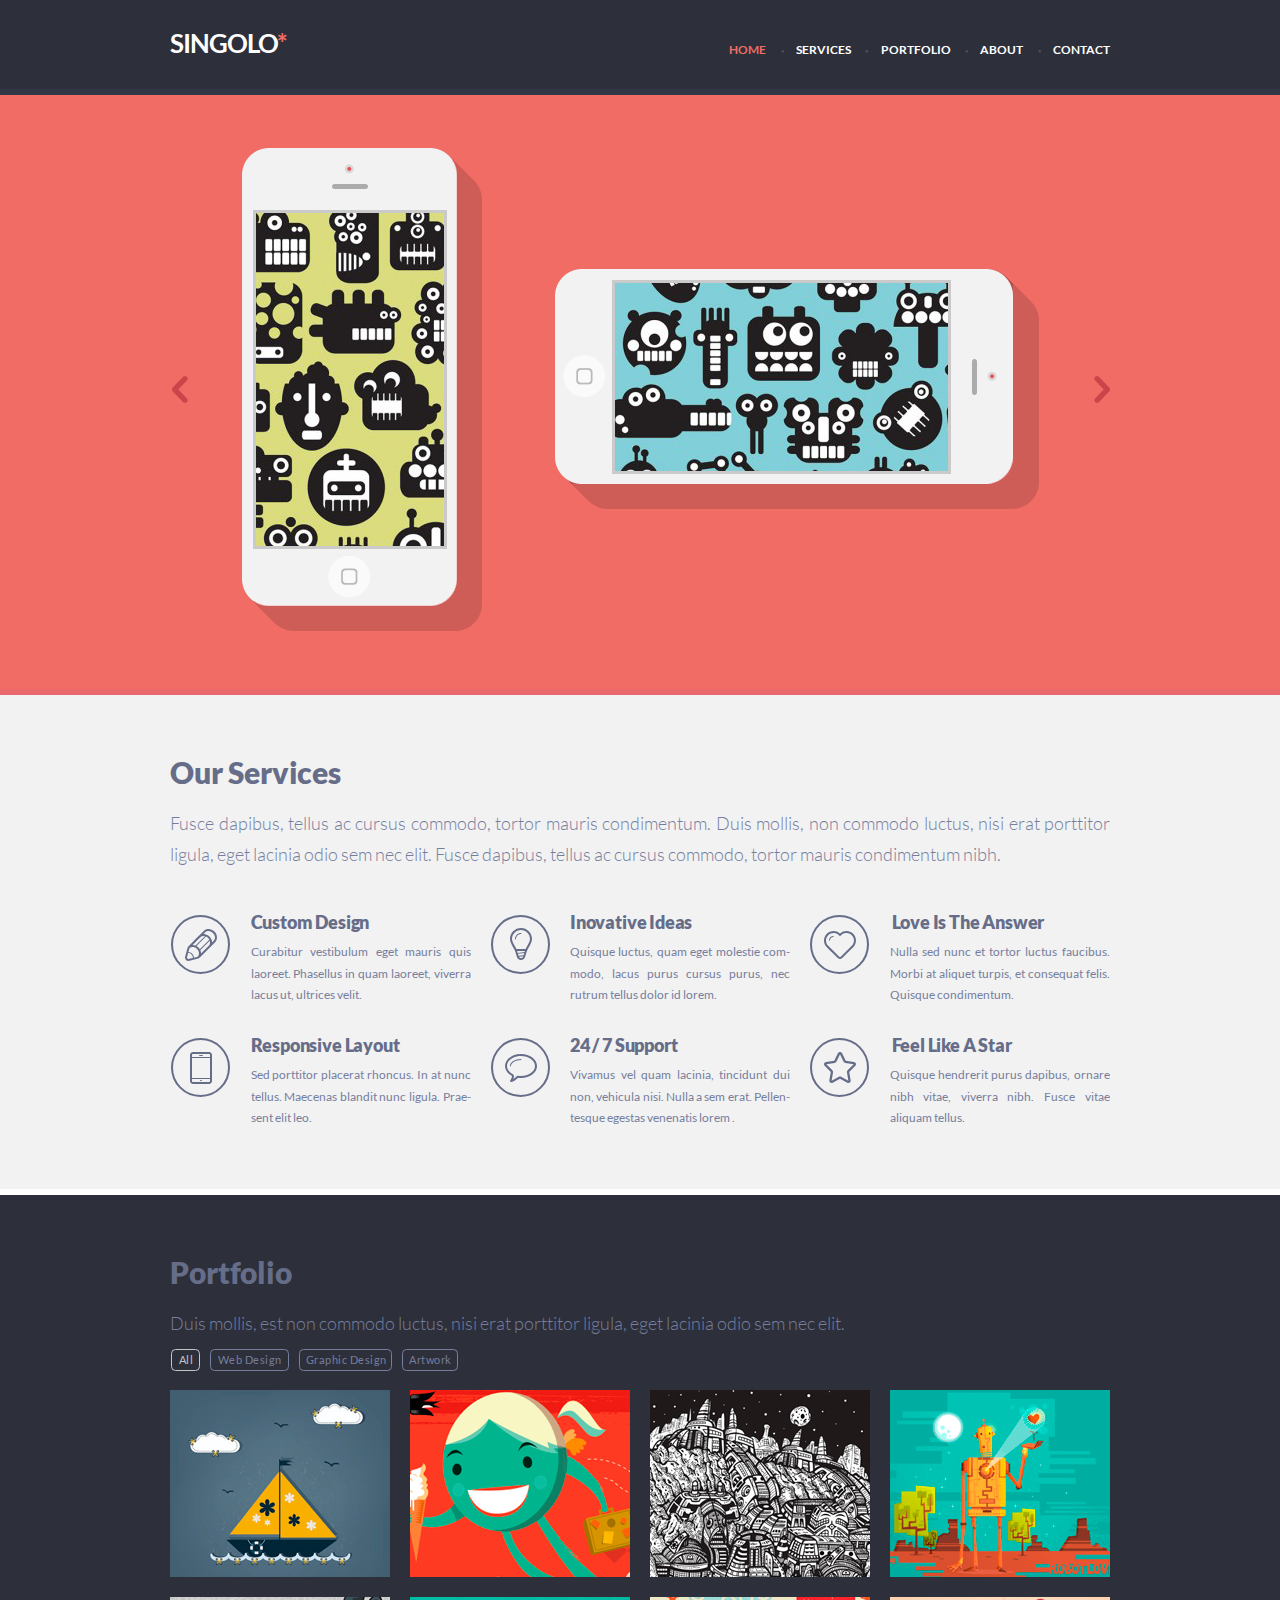
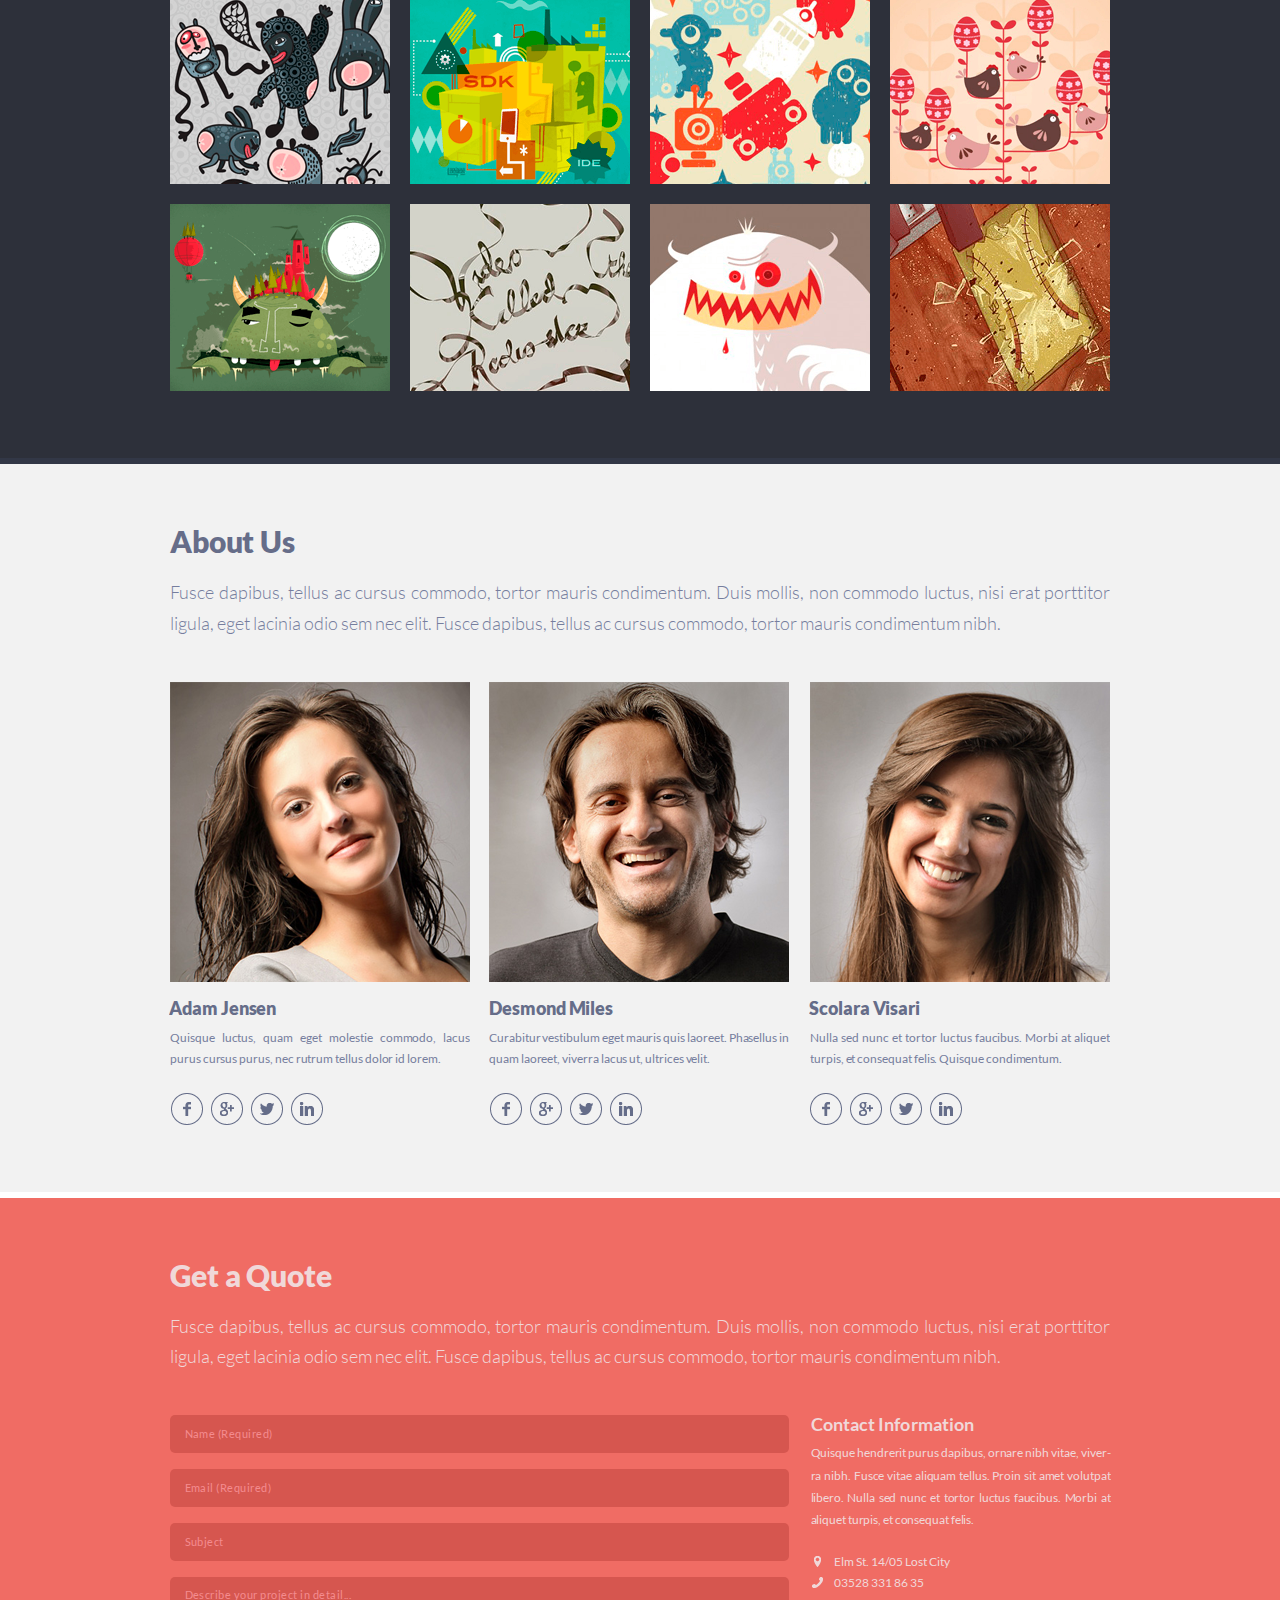
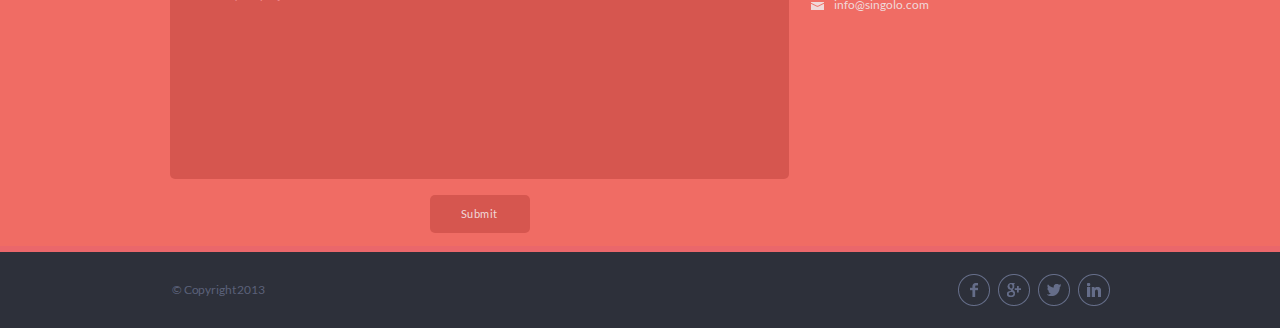
==== commit e3a2a5b9: "feat: add all dom" ====
--- a/index.html
+++ b/index.html
@@ -6,23 +6,33 @@
   <link rel="stylesheet" href="style.css">
 </head>
 <body>
-  <header class="header" id="home">
-    <div class="wrapper">
-      <a href="index.html" class="logo">
+  <header class="header">
+    <div class="wrapper">
+      <a href="#" class="logo">
         <h1>singolo<span class="logo_colored">*</span></h1>
       </a>
       <nav class="header__navigation">
         <ul class="navigation">
-          <li class="navigation__item item_active">home</li>
-          <li class="navigation__item">services</li>
-          <li class="navigation__item">portfolio</li>
-          <li class="navigation__item">about</li>
-          <li class="navigation__item">contact</li>
+          <li class="navigation__item ">
+            <a href="#home" class="item_active">home</a>
+          </li>
+          <li class="navigation__item">
+            <a href="#services">services</a>
+          </li>
+          <li class="navigation__item">
+            <a href="#portfolio">portfolio</a>
+          </li>
+          <li class="navigation__item">
+            <a href="#about">about</a>
+          </li>
+          <li class="navigation__item">
+            <a href="#contact">contact</a>
+          </li>
         </ul>
       </nav>
     </div>  
   </header>
-  <section class="carousel">
+  <section class="carousel" id="home">
     <div class="wrapper">
       <div class="carousel__button">
         <button type="button" class="button button_left"></button>
@@ -235,7 +245,7 @@
         <p class="quote__paragraph">Fusce dapibus, tellus ac cursus commodo, tortor mauris condimentum. Duis mollis, non commodo luctus, nisi erat porttitor ligula, eget lacinia odio sem nec elit. Fusce dapibus, tellus ac cursus commodo, tortor mauris condimentum nibh.</p>
       </div>
       <div class="form-information">
-        <form action="" method="get" class="form" autocomplete="off" onsubmit="return false">
+        <form action="#" method="get" class="form" autocomplete="off" onsubmit="return false">
           <input type="text" name="user-name" class="form__input" placeholder="Name (Required)" required>
           <input type="email" name="user-email" class="form__input" placeholder="Email (Required)" required>
           <input type="text" name="subject" class="form__input" placeholder="Subject">
@@ -244,9 +254,9 @@
         </form>
         <div class="popup__overlay popup_hidden">
           <div class="popup">
-            <span class="popup__title">Письмо отправлено</span>
-            <span class="popup__subject">Без темы</span>
-            <span class="popup__describe">Без описания</span>  
+            <span class="popup__title">The letter was sent</span>
+            <span class="popup__subject">Without subject</span>
+            <span class="popup__describe">Without description </span>  
             <button class="popup__button">ok</button>
           </div>          
         </div>
@@ -255,7 +265,7 @@
           <p class="information__paragraph">Quisque hendrerit purus dapibus, ornare nibh vitae, viver&shy;ra nibh. Fusce vitae aliquam tellus. Proin sit amet volutpat libero. Nulla sed nunc et tortor luctus faucibus. Morbi at aliquet turpis, et consequat felis. </p>
           <div class="information__adres">
             <div class="adres__row">
-              <a href="#">
+              <a href="#contact">
                 <span class="img-wrapper">
                   <img src="assets/icon/location@1X.png" alt="Location" class="adres__logo">
                 </span>
--- a/style.css
+++ b/style.css
@@ -1,4 +1,4 @@
-﻿@font-face {
+@font-face {
   font-family: "Lato";
   src:local("Lato-Light"), local("Lato Light"),
   url("assets/fonts/Lato-Light.ttf");
@@ -49,6 +49,7 @@
   font-size: 10px;
   text-align: justify;
   color: #ffffff;
+  scroll-behavior: smooth;
 }
 
 body {
@@ -58,6 +59,11 @@
 a {
   text-decoration: none;
   color: inherit;
+}
+
+#home, #services, #portfolio,
+#about, #contact {
+  scroll-margin-top: 94.5px;
 }
 
 .wrapper {
@@ -73,9 +79,17 @@
 /*~~~~~~~~~~~HEADER-BLOCK~~~~~~~~~~~*/
 
 .header {
+  position: sticky;
+  top: 0;
+  z-index: 9999999999;
   background-color: #2d303a;
   border-bottom: 6px solid #323746;
   font-weight: 700;
+}
+
+.header_transparency {
+  background-color: rgb(45, 48, 58, 0.8);
+  border-bottom-color: rgb(50, 55, 70, 0);
 }
 
 .header .wrapper {
@@ -120,9 +134,9 @@
   color: #f06c64;
 }
 
-.navigation__item:hover {
-  cursor: pointer;
-  opacity: 0.5;
+.navigation__item > a:hover {
+  border-top: 1px solid;
+  border-bottom: 1px solid;
 }
 
 /*~~~~~~~~~~~SLIDER-BLOCK~~~~~~~~~~~*/
@@ -646,6 +660,10 @@
   overflow: hidden;
 }
 
+.member-photo:hover {
+  box-shadow: 0px 0px 16px 5px rgba(0,0,0,0.75);
+}
+
 .member-info {
   padding-top: 17px;
 }
@@ -849,6 +867,16 @@
   border-bottom: 1px solid;
 }
 
+.popup__subject,
+.popup__describe{
+  max-height: 40px;
+  overflow: hidden;
+}
+
+.popup__describe {
+  max-height: 250px;
+}
+
 .popup__button {
   margin: 20px auto 0px;
   width: 100px;
@@ -936,4 +964,4 @@
 .footer__copyright {
   margin-top: -1.5px;
   letter-spacing: -0.0125em;
-}+}
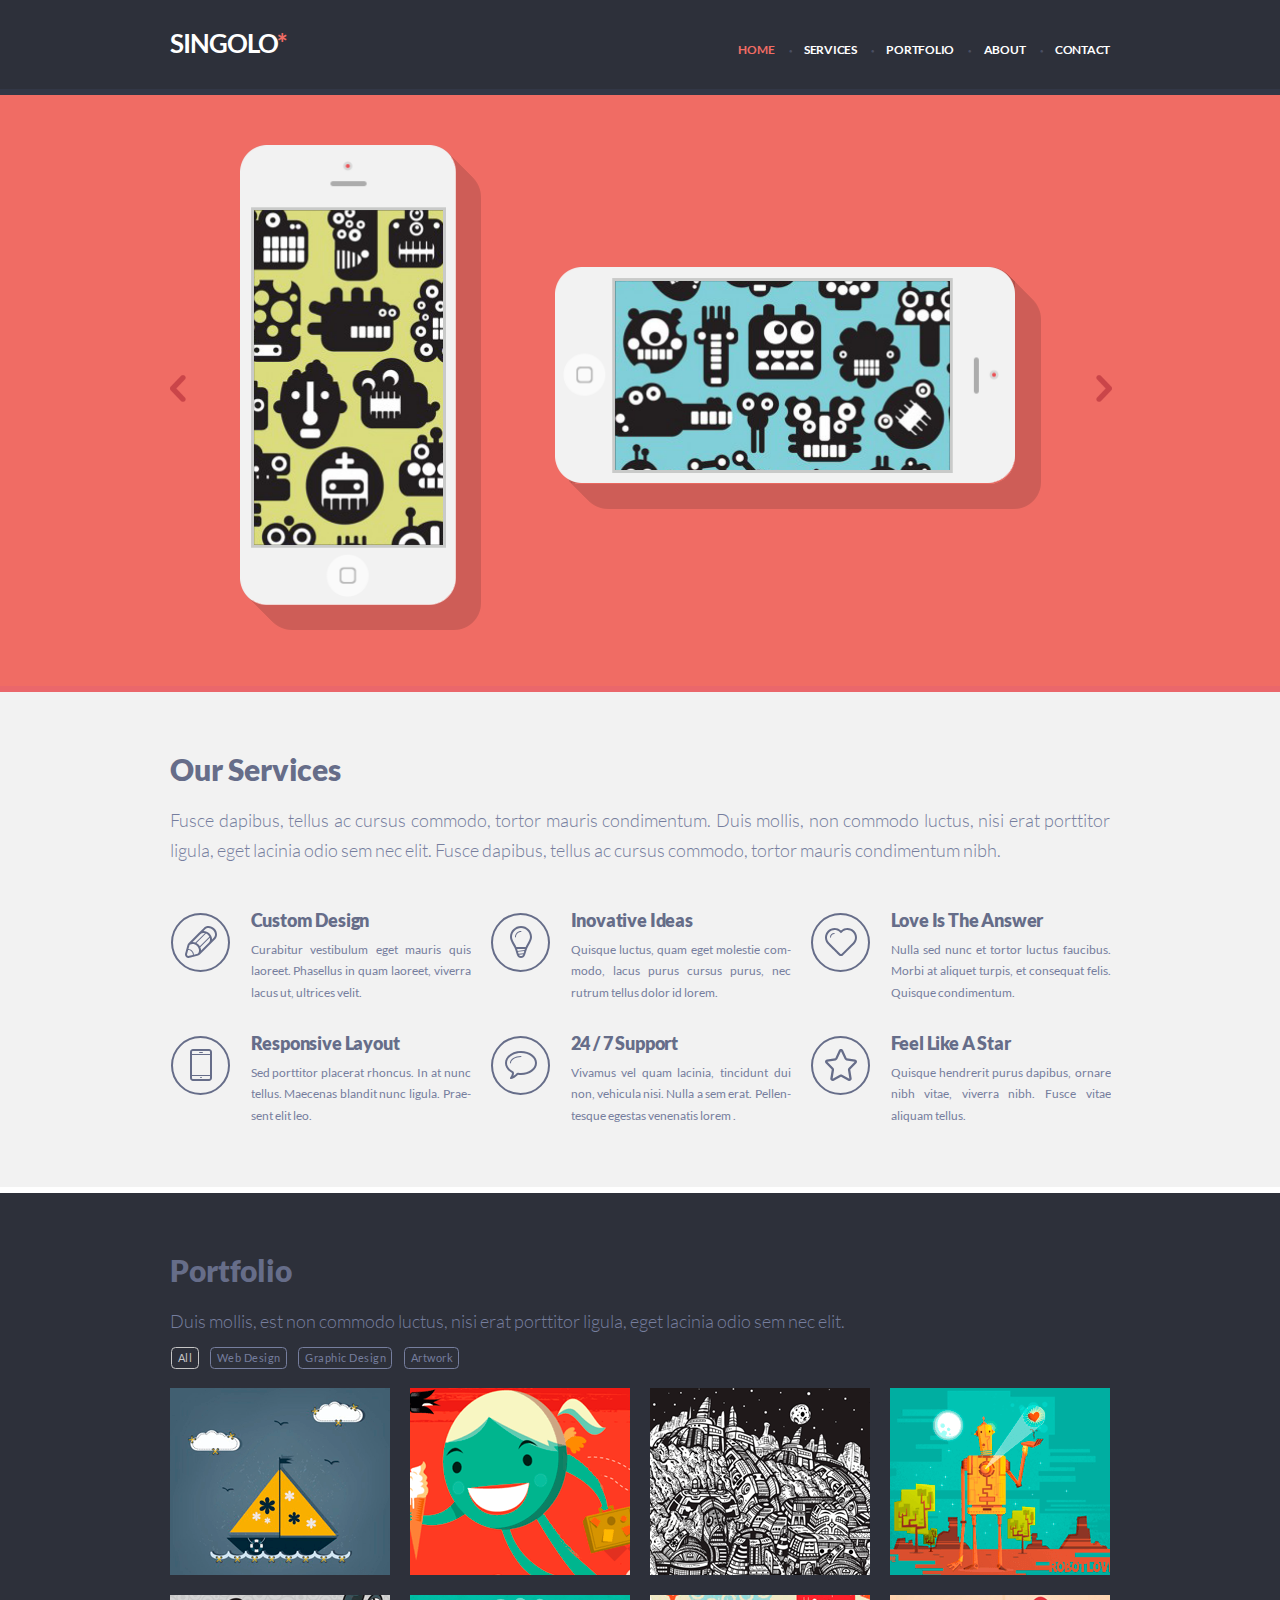
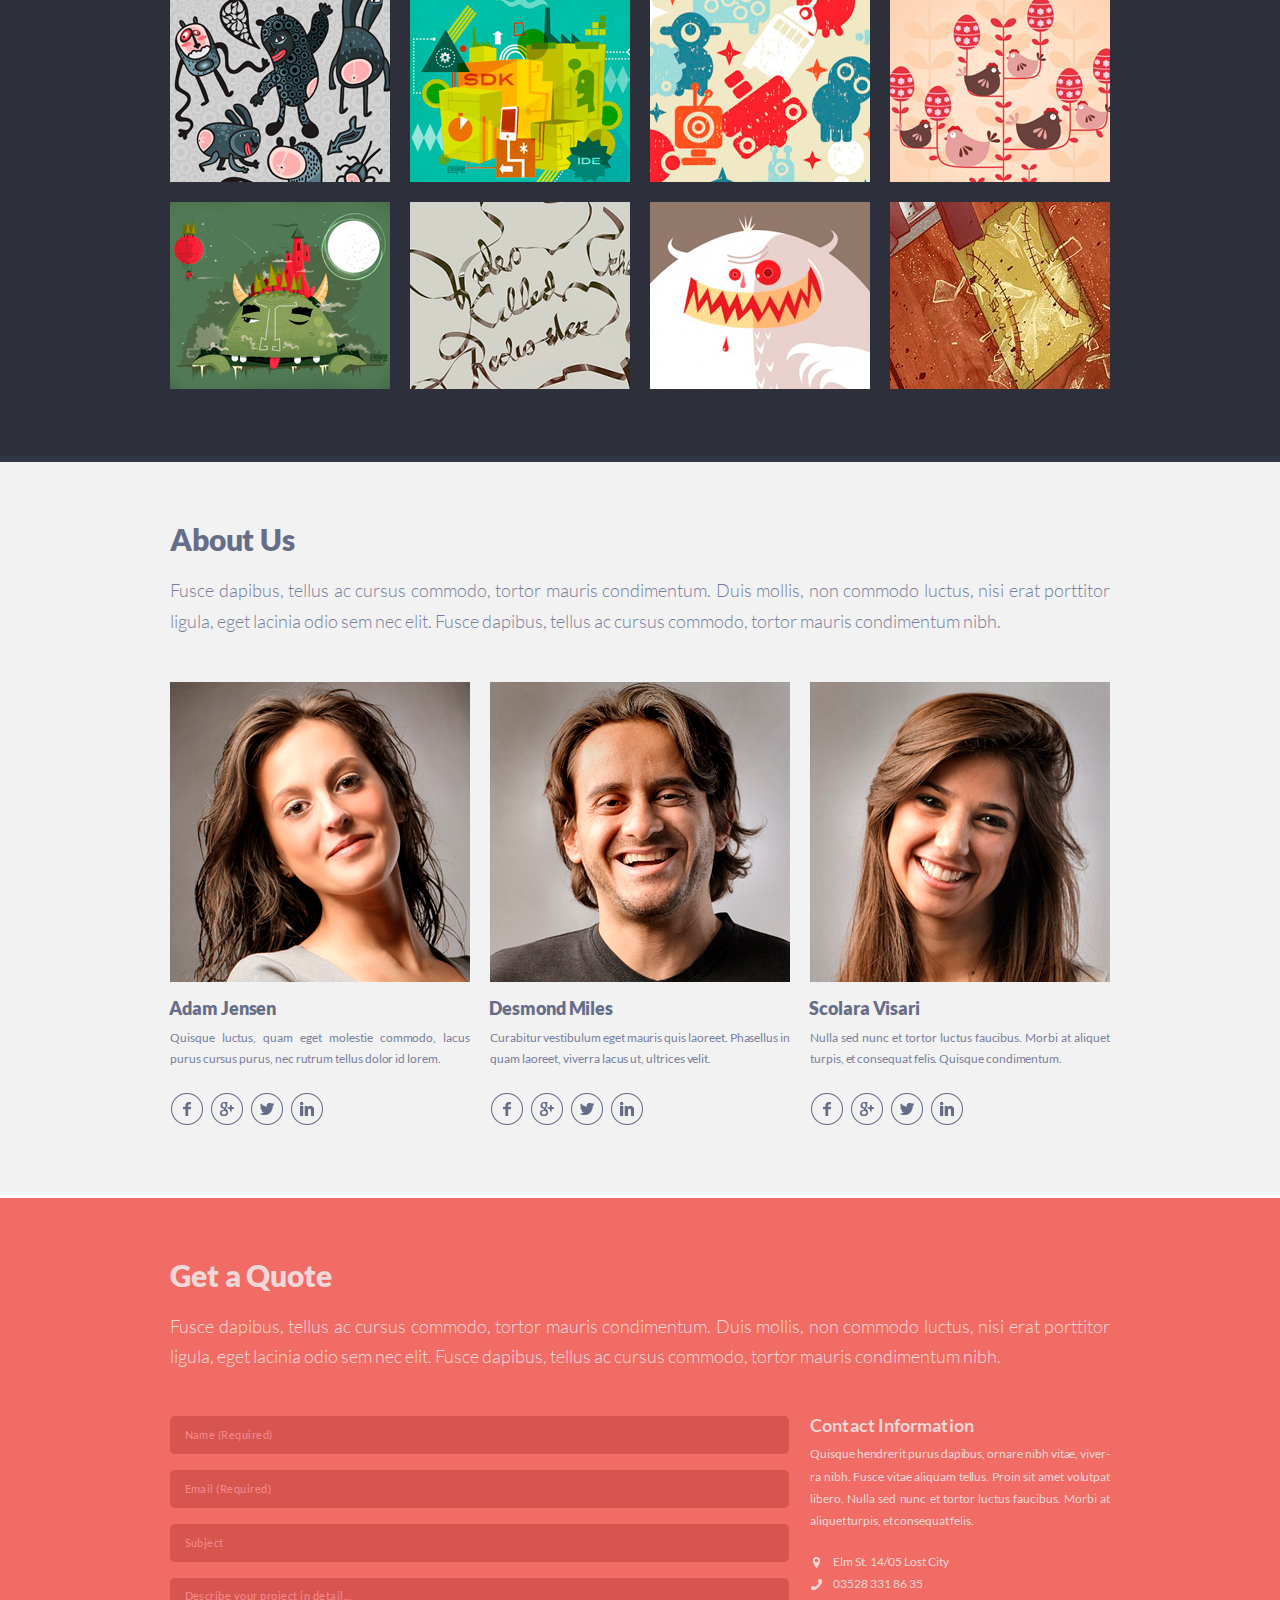
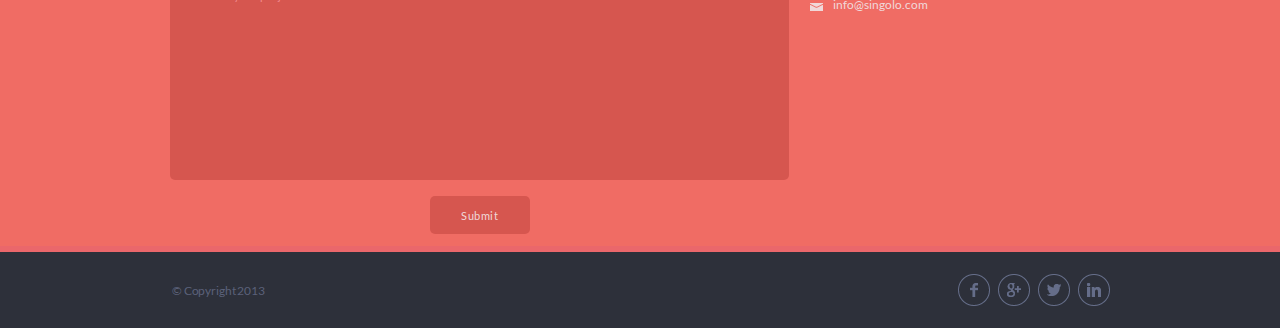
==== commit c80e1af2: "feat: add full responsive" ====
--- a/index.html
+++ b/index.html
@@ -2,12 +2,19 @@
 <html lang="en">
 <head>
   <meta charset="UTF-8">
+  <meta name="viewport" content="width=device-width, initial-scale=1">
   <title>Document</title>
   <link rel="stylesheet" href="style.css">
 </head>
 <body>
   <header class="header">
     <div class="wrapper">
+      <div class="burger-menu">
+        <div class="burger-menu__button">
+          <span class="button__lines"></span>
+        </div>    
+        <div class="burger__overlay"></div>   
+      </div>  
       <a href="#" class="logo">
         <h1>singolo<span class="logo_colored">*</span></h1>
       </a>
@@ -83,7 +90,7 @@
         <div class="tool">
           <div class="icon">
             <div class="icon__wrapper">
-              <img src="assets/icon/pen.svg" alt="Pen">
+              <img src="assets/icon/services-item-1--nocircle.svg" alt="Pen">
             </div>
           </div>
           <div class="text">
@@ -94,7 +101,7 @@
         <div class="tool">
           <div class="icon">
             <div class="icon__wrapper">
-              <img src="assets/icon/bulb.svg" alt="Bulb">  
+              <img src="assets/icon/services-item-2--nocircle.svg" alt="Bulb">  
             </div>
           </div>
           <div class="text">
@@ -105,7 +112,7 @@
         <div class="tool">
           <div class="icon">
             <div class="icon__wrapper">
-              <img src="assets/icon/heart.svg" alt="Heart">
+              <img src="assets/icon/services-item-3--nocircle.svg" alt="Heart">
             </div>
           </div>
           <div class="text third">
@@ -116,7 +123,7 @@
         <div class="tool">
           <div class="icon">
             <div class="icon__wrapper">
-              <img src="assets/icon/phone.svg" alt="Phone">  
+              <img src="assets/icon/services-item-4--nocircle.svg" alt="Phone">  
             </div>
           </div>
           <div class="text">
@@ -127,7 +134,7 @@
         <div class="tool">
           <div class="icon">
             <div class="icon__wrapper">
-              <img src="assets/icon/bubble.svg" alt="Bubble">
+              <img src="assets/icon/services-item-5--nocircle.svg" alt="Bubble">
             </div>
           </div>
           <div class="text">
@@ -138,7 +145,7 @@
         <div class="tool">
           <div class="icon">
             <div class="icon__wrapper">
-              <img src="assets/icon/star.svg" alt="Star">
+              <img src="assets/icon/services-item-6--nocircle.svg" alt="Star">
             </div>
           </div>
           <div class="text third">
@@ -185,9 +192,7 @@
       </div>
       <div class="layout-3-column">
         <div class="member">
-          <div class="member-photo">
-            <img src="assets/img/photo2.png" alt="Adam Jensen">
-          </div>
+          <img src="assets/img/photo2.png" alt="Adam Jensen" class="member-photo">
           <div class="member-info">
             <h3 class="info__name">Adam Jensen</h3>
             <p class="info__text">Quisque luctus, quam eget molestie commodo, lacus purus cursus purus, nec rutrum tellus dolor id lorem.</p>
@@ -202,9 +207,7 @@
           </div>      
         </div>
         <div class="member">
-          <div class="member-photo">
-            <img src="assets/img/photo1.png" alt="Desmond Miles">   
-          </div>
+          <img src="assets/img/photo1.png" alt="Desmond Miles" class="member-photo">  
           <div class="member-info">
             <h3 class="info__name">Desmond Miles</h3>
             <p class="info__text">Curabitur vestibulum eget mauris quis laoreet. Phasellus in quam laoreet, viverra lacus ut, ultrices velit.</p>
@@ -219,9 +222,7 @@
             </div>      
         </div>
         <div class="member">
-          <div class="member-photo">
-            <img src="assets/img/photo3.png" alt="Scolara Visari">  
-          </div>
+          <img src="assets/img/photo3.png" alt="Scolara Visari" class="member-photo"> 
           <div class="member-info">
             <h3 class="info__name">Scolara Visari</h3>
             <p class="info__text">Nulla sed nunc et tortor luctus faucibus. Morbi at aliquet turpis, et consequat felis. Quisque condimentum.</p>
--- a/style.css
+++ b/style.css
@@ -52,10 +52,6 @@
   scroll-behavior: smooth;
 }
 
-body {
-  min-width: 1200px;
-}
-
 a {
   text-decoration: none;
   color: inherit;
@@ -71,7 +67,8 @@
   justify-content: space-between;
   align-items: center;  
   box-sizing: border-box;
-  width: 1020px;
+  width: 100%;
+  max-width: 1020px;
   padding: 0 40px 0 40px;
   margin: 0 auto;
 }
@@ -81,7 +78,7 @@
 .header {
   position: sticky;
   top: 0;
-  z-index: 9999999999;
+  z-index: 20;
   background-color: #2d303a;
   border-bottom: 6px solid #323746;
   font-weight: 700;
@@ -116,9 +113,10 @@
   display: flex;
   font-size: 1.2rem;
   list-style-type: none;
-}
-
-.navigation__item:not(:last-child):after {
+  letter-spacing: -0.25px;
+}
+
+.navigation__item:not(:last-child)::after {
   content: "•";
   position: relative;
   bottom: 1px;
@@ -135,8 +133,133 @@
 }
 
 .navigation__item > a:hover {
-  border-top: 1px solid;
-  border-bottom: 1px solid;
+  filter: brightness(0.7);
+}
+
+.burger-menu {
+  display: none;
+}
+
+.burger-menu__button {
+  position: absolute;
+  top: 26px;
+  left: 20px;
+  z-index: 30;
+  display: flex;
+  align-items: center;
+  width: 25px;
+  height: 17.5px;
+  transition: all 0.5s;
+}
+
+.button__lines,
+.button__lines::before,
+.button__lines::after {
+  width: 25px;
+  height: 2.5px;
+  background-color: #ffffff;
+  border-radius: 5px;
+}
+
+.button__lines {
+  position: relative;
+}
+
+.button__lines::before {
+  content: "";
+  position: absolute;
+  top: -8px;
+}
+
+.button__lines::after {
+  content: "";
+  position: absolute;
+  top: 8px;
+}
+
+.burger-menu__button:hover{
+  cursor:pointer;
+  filter: brightness(0.7);
+}
+
+.burger__overlay {
+  display: none;
+  position: fixed;
+  z-index: 20;
+  left: 0;
+  top: 0;
+  width: 100vw;
+  height: 100vh;
+  background: rgba(0, 0, 0, 0.6);
+}
+
+.logo_moved {
+  position: absolute;
+  left: 71px;
+  top: 24px;
+  z-index: 30;
+}
+
+.header__navigation.burger_active,
+.burger__overlay.burger_active {
+  display: block;
+}
+
+.burger-menu__button_active {
+  transform: rotate(90deg);
+}
+
+@media (max-width: 767px) {
+  .header {
+    border: none;
+  }
+
+  .header .wrapper {
+    justify-content: center;
+    height: 71px;
+    padding: 0 20px;
+  }
+
+  .logo h1{
+    font-size: 2.0rem;
+  }
+  .burger-menu {
+    display: flex;
+  }
+
+  .header__navigation {
+    display: none;
+    position: absolute;
+    left: 0px;
+    top: 0px;
+    z-index: 25;
+    width: 278px;
+    height: 100vh;    
+    background: #2d303a;
+    box-shadow: 0px -40px 20px rgba(0, 0, 0, 0.4);
+    margin: 0;
+  }
+
+  .navigation {
+    flex-direction: column;
+    justify-content: space-between;
+    position: absolute;
+    left: 71px;
+    top: 30%;
+    height: 60vh;
+    max-height: 300px;
+    font-size: 2.4rem;
+  }
+
+  .navigation__item:not(:last-child)::after {
+    content: "";
+    padding: 0;
+  }
+
+  #home, #services, #portfolio,
+  #about, #contact {
+    scroll-margin-top: 70.5px;
+  }
 }
 
 /*~~~~~~~~~~~SLIDER-BLOCK~~~~~~~~~~~*/
@@ -147,9 +270,8 @@
   transition: all 0.5s ease-in-out;
 }
 
-
 .carousel .wrapper {
-  padding: 53px 40px 58px 42px;
+  padding: 3.9% 3% 4.25% 3.1%;
 }
 
 .carousel__button {
@@ -167,66 +289,79 @@
 
 .carousel-slides {
   position: relative;
-  width: 906px;
   overflow: hidden;
+  width: 96.6%;
 }
 
 .slide {
   display: none;
   position: relative;
+  justify-content: space-between;
   align-items: center;
-  width: 797px;
-  padding: 0 55px 0 54px;
+  width: 88%;
+  padding: 0 6%;
   animation: 0.5s ease-in-out;
 }
 
 .slide > div {
-  display: inline-flex;
+  display: flex;
   position: relative;
+}
+
+.vertical-phone {
+  width: 30.115%;
+  padding-top: 60.732%;
+}
+
+.horizontal-phone {
+  width: 60.732%;
+  padding-top: 30.115%;
+}
+
+.slide img {
+  position: absolute;
+  top: 0;
+  left: 0;  
 }
 
 .phone-shadow {
   z-index: 1;
+  width: 100%;
+}
+
+.vertical-phone .phone {
+  width: 89.585%;
+}
+
+.horizontal-phone .phone {
+  width: 94.63%;
 }
 
 .phone-body {
-  position: absolute;
   z-index: 2;
 }
 
 .phone-screen {
-  position: absolute;
   z-index: 3;
-}
-
-.vertical-phone {
-  margin-right: 73px;
-}
-
-.horizontal-phone {
-  margin-top: -1px;
 }
 
 .second_slide {
   justify-content: center;
-  align-items: center;
-  position: relative;
 }
 
 .second_slide .vertical-phone {
-  margin-right: 0;
   z-index: 2;
 }
 
 .vertical-phone.back_phone {
   transform: scale(0.6);
   z-index: 1;
-  left: -77px;
+  left: -9.2%;
   opacity: 0.5;
 }
 
 .vertical-phone.back_phone:first-child {
-  left: 67px;
+  left: 8%;
 }
 
 .button_reflect {
@@ -295,6 +430,12 @@
   }
   to {
     left: 0;
+  }
+}
+
+@media (max-width: 767px) {
+  .carousel {
+    border: none;
   }
 }
 
@@ -314,7 +455,7 @@
   color: #666d89;
 }
 
-.services .wrapper div {
+.services .layout-3-column div {
   display: inline-flex;
 }
 
@@ -345,26 +486,18 @@
   color: #767e9e;
 }
 
-.services__paragraph {
-  overflow: hidden;
-  height: 60px;
-}
-
  .services .layout-3-column {
-  display: flex;
-  flex-wrap: wrap;
-  margin-top: 45px;
-  margin-left: 1px;
+  margin: 45px 0 34px 1px;
+  display: grid;
+  grid-template-areas: 
+  "a a a"
+  "a a a";
+  grid-gap: 34px 20px;
+  width: 100%;
 }
 
 .tool {
   height: 89px;
-  margin-right: 20px;
-  margin-bottom: 34px;
-}
-
-.tool:nth-child(3n + 3) {
-  margin-right: 0;
 }
 
 .icon__wrapper {
@@ -373,46 +506,14 @@
   width: 59px;
   border-radius: 50%;
   border: 2px solid;
-  position: relative;
+  display: flex;
+  justify-content: center;
+  align-items: center;
 }
 
 .icon {
   width: 79.5px;
   padding-top: 2px;
-}
-
-.icon__wrapper img {
-  position: absolute;
-}
-
-img[alt="Pen"] {
-  top: 11px;
-  left: 11px;    
-}
-
-img[alt="Phone"] {
-  top: 11px;
-  left: 16px;   
-}
-
-img[alt="Bulb"] {
-  top: 10px;
-  left: 15px;   
-}
-
-img[alt="Bubble"] {
-  top: 13px;
-  left: 11px;   
-}
-
-img[alt="Heart"] {
-  top: 12px;
-  left: 10px;   
-}
-
-img[alt="Star"] {
-  top: 11px;
-  left: 10px;   
 }
 
 .text {
@@ -428,15 +529,50 @@
 .text p {
   overflow: hidden;
   padding-top: 10px;
-  width: 220px;
+  width: 100%;
+  max-width: 220px;
   height: 61.5px;
   font-size: 1.2rem;
   line-height: 1.8em;
   color: #767e9e;
 }
 
-.third h3 {
-  padding-left: 2px;
+@media (max-width: 1019px) {
+  .services .layout-3-column {
+    grid-template-areas: 
+    "a a"
+    "a a"
+    "a a";
+  }
+
+  .tool {
+    justify-content: center;
+    margin: 0 33px 21px 0;
+  }
+}
+
+@media (max-width: 767px) {
+  .services {
+    border: none;
+  }
+  .services .wrapper {
+    padding: 45px 30px 40px 30px;
+  }
+
+  .services .layout-3-column {
+    grid-template-areas: 
+    "a"
+    "a"
+    "a"
+    "a"
+    "a"
+    "a";
+    margin-bottom: 0;
+  }
+
+  .tool {
+    margin: 0 13px 0 0;
+  }
 }
 
 /*~~~~~~~~~~~PORTFOLIO-BLOCK~~~~~~~~~~~*/
@@ -458,11 +594,6 @@
 .portfolio__title {
   letter-spacing: -0.004em;
   line-height: 1em;
-}
-
-.portfolio__paragraph {
-  height: 30px;
-  overflow: hidden;
 }
 
 .buttons {
@@ -478,26 +609,12 @@
   border: 1px solid #767e9e;
   border-radius: 4.5px;
   font-size: 1.1rem;
-  padding: 4px 5.5px 5px 7px;
+  padding: 4px 5px 5px 6px;
   line-height: 1em;
-  margin-right: 8px;
   letter-spacing: 0.04545em;
   transition: background-color 1s;
   outline: none;
-}
-
-.buttons__sort:nth-child(2){
-  margin-right: 8.1px;  
-}
-
-.buttons__sort:nth-child(3){
-  padding: 4px 4.5px 5px 6px;
-  margin-right: 8.2px;  
-}
-
-.buttons__sort:nth-child(4){
-  padding: 4px 4.8px 5px 6px;
-  margin-right: 0;  
+  margin-right: 1.4%;
 }
 
 .button_active {
@@ -513,26 +630,18 @@
 
 .portfolio .layout-4-column {
   margin-top: 19px;
-}
-
-.layout-4-column {
-  display: flex;
-  flex-direction: row;
-  flex-wrap: wrap; 
-  height: 601px;
-  width: 960px;
-  overflow: hidden;
-  opacity: 1;
-  transition: opacity 0.3s;
+  display: grid;
+  grid-template-areas: 
+  "a a a a"
+  "a a a a"
+  "a a a a";  
+  grid-gap: 20px;
+  width: 100%;
 }
 
 .project-image {
-  margin-right: 20px;
-  margin-bottom: 20px;
-  width: 220px;
-  height: 187px;
-  box-sizing: border-box;
-  transition: border 0.15s;
+  width: 100%;
+  padding-top: 85%;
 }
 
 .project-image:hover {
@@ -540,75 +649,104 @@
 }
 
 .image_active {
-  border: 5px solid #F06C64;
-}
-
-.border_disappeared {
-  animation-name: disappeared;
+  box-shadow: 0px 0px 0px 5px #F06C64;
 }
 
 .image_ship {
   background: url('assets/img/project1.png') no-repeat;
-  background-origin: border-box;
+  background-size: cover;
 }
 
 .image_ball { 
   background: url('assets/img/project2.png') no-repeat;
-  background-origin: border-box; 
+  background-size: cover;
 }
 
 .image_city { 
   background: url('assets/img/project3.png') no-repeat; 
-  background-origin: border-box;
+  background-size: cover;
 }
 
 .image_robot { 
   background: url('assets/img/project4.png') no-repeat; 
-  background-origin: border-box;
+  background-size: cover;
 }
 
 .image_animals { 
-  background: url('assets/img/project5.png') no-repeat;
-  background-origin: border-box;  
+  background: url('assets/img/project5.png') no-repeat; 
+  background-size: cover;
 }
 
 .image_mockup { 
   background: url('assets/img/project6.png') no-repeat; 
-  background-origin: border-box;
+  background-size: cover;
 }
 
 .image_cyclops { 
   background: url('assets/img/project7.png') no-repeat; 
-  background-origin: border-box; 
+  background-size: cover;
 }
 
 .image_chickens { 
   background: url('assets/img/project8.png') no-repeat; 
-  background-origin: border-box; 
+  background-size: cover;
 }
 
 .image_monster-mountain { 
   background: url('assets/img/project9.png') no-repeat;
-  background-origin: border-box; 
+  background-size: cover;
 }
 
 .image_title { 
   background: url('assets/img/project10.png') no-repeat; 
-  background-origin: border-box;
+  background-size: cover;
 }
 
 .image_white-monster { 
-  background: url('assets/img/project11.png') no-repeat;
-  background-origin: border-box;   
+  background: url('assets/img/project11.png') no-repeat; 
+  background-size: cover;
 }
 
 .image_photo-frame { 
   background: url('assets/img/project12.png') no-repeat; 
-  background-origin: border-box; 
-}
-
-.portfolio_hidden {
-  opacity: 0;
+  background-size: cover;
+}
+
+.portfolio .project-image:nth-child(n + 13) {
+  display: none;
+}
+
+@media (max-width: 1019px) {
+  .portfolio .layout-4-column {
+    grid-template-areas: 
+    "a a a"
+    "a a a"
+    "a a a" 
+    "a a a"; 
+  }
+}
+
+@media (max-width: 767px) {
+  .portfolio {
+    border: none;
+  }
+
+  .portfolio .wrapper {
+    padding: 50px 30px 55px 30px;
+  }
+
+  .portfolio .layout-4-column {
+    grid-template-areas: 
+    "a a"
+    "a a"
+    "a a" 
+    "a a"; 
+    grid-gap: 13px;
+  }
+
+  .portfolio .project-image:nth-child(n + 9) {
+    display: none;
+  }
 }
 
 /*~~~~~~~~~~~ABOUT US-BLOCK~~~~~~~~~~~*/
@@ -623,7 +761,7 @@
   justify-content: flex-start;
   align-items: flex-start;
   padding-top: 62px;
-  padding-bottom: 67px;
+  padding-bottom: 65px;
   color: #666d89;
 }
 
@@ -632,32 +770,21 @@
   line-height: 1em;
 }
 
-.about-us__paragraph {
-  height: 60px;
-  overflow: hidden;
-}
-
 .about-us .layout-3-column {
   display: flex;
+  flex-wrap: wrap;
   flex-direction: row;
   justify-content: space-between;
-  margin-top: 44.8px;
-  width: 940px;
-  height: 443px;  
+  width: 100%;
+  margin-top: 45px;
 }
 
 .member {
-  width: 300px;
-}
-
-.member:nth-child(2) {
-  margin-left: -2px;
+  width: 31.915%;
 }
 
 .member-photo {
   width: 100%;
-  height: 300px;
-  overflow: hidden;
 }
 
 .member-photo:hover {
@@ -665,7 +792,7 @@
 }
 
 .member-info {
-  padding-top: 17px;
+  padding-top: 15px;
 }
 
 .info__name {
@@ -674,14 +801,9 @@
   line-height: 1;
   letter-spacing: -0.006em;
   margin-left: -0.6px;
-  width: 301px;
   text-overflow: ellipsis;
   overflow: hidden;
   white-space: nowrap;
-}
-
-.member:nth-child(2) .info__name{
-  margin-left: 0.4px;
 }
 
 .info__text {
@@ -691,8 +813,6 @@
   line-height: 1.75em;
   margin-top: 10px;
   letter-spacing: -0.005em;
-  overflow: hidden;
-  height: 42px;
 }
 
 .member .contacts-wrapper {
@@ -715,8 +835,33 @@
   transition: border-bottom 0.3s;
 }
 
-.member:last-child .member-contacts{
-  margin-left: -1px;
+@media (max-width: 767px) {
+  .about-us {
+    border: none;
+  }
+  .about-us .wrapper {
+    padding: 45px 30px 40px 30px;
+  }
+  .about-us .layout-3-column { 
+    flex-direction: column;
+    align-items: center;
+    margin-top: 30px;
+  }
+
+  .member {
+    width: 75%;
+    min-width: 315px;
+  }
+
+  .member:not(:last-child) {
+    margin-bottom: 35px;
+  }
+}
+
+@media (max-width: 374px) {
+  .member {
+    min-width: 100%;
+  }
 }
 
 /*~~~~~~~~~~~GET-QUOTE-BLOCK~~~~~~~~~~~*/
@@ -731,7 +876,7 @@
   justify-content: flex-start;
   align-items: flex-start;
   padding-top: 62px;
-  padding-bottom: 13px;
+  padding-bottom: 12px;
   color: #f0d8d9;
 }
 
@@ -744,11 +889,6 @@
   line-height: 1em;
 }
 
-.quote__paragraph {
-  overflow: hidden;
-  height: 60px;
-}
-
 p.quote__paragraph {
   color: #f0d8d9;
 }
@@ -757,17 +897,23 @@
   display: flex;
   flex-direction: row;
   justify-content: space-between;
-  width: 940.5px;
-  margin-top: 44px;
+  width: 100%;
+}
+
+.get-quote .form-information {
+  margin-top: 4.7%;
 }
 
 .form {
   display: flex;
   flex-direction: column;
-  justify-content: space-between;
   align-items: center;
-  width: 619px;
-  height: 418px;
+  width: 65.9%;
+}
+
+.form__input:not(:last-child),
+.form__textarea {
+  margin-bottom: 2.6%;
 }
 
 .form__input,
@@ -784,7 +930,7 @@
 }
 
 .form__input {
-  width: 619px;
+  width: 100%;
   height: 38px;
   padding: 1px 14.5px 1.5px 14.5px;
   color: #f0d8d9;
@@ -794,7 +940,7 @@
 }
 
 .form__textarea {
-  width: 619px;
+  width: 100%;
   height: 202px;
   padding: 11px 14.5px 11px 14.5px;
   color: #f0d8d9;  
@@ -807,10 +953,10 @@
 }
 
 .input_submit:hover {
+  text-transform: uppercase;
   cursor: pointer;
   color: #f0d8d9;
   font-weight: 900;
-  border-radius: 30%;
 }
 
 input::placeholder,
@@ -888,7 +1034,7 @@
 }
 
 .information {
-  width: 300px;
+  width: 31.9%;
 }
 
 .information__title {
@@ -902,15 +1048,13 @@
   font-size: 1.2rem;
   line-height: 1.85em;
   letter-spacing: -0.008em;
-  overflow: hidden;
-  height: 88px;
 }
 
 .information__adres {
   display: flex;
   flex-direction: column; 
   justify-content: space-between;
-  margin-top: 26px;
+  margin-top: 8%;
   height: 55px;
   font-size: 1.2rem;
 }
@@ -931,7 +1075,6 @@
   justify-content: center;
   box-sizing: border-box;
   padding-right: 10px;
-  padding-bottom: 1px;
   width: 23px;
 }
 
@@ -945,8 +1088,38 @@
   font-weight: 900;
 }
 
-.adres__row:nth-child(2) {
-  padding-bottom: 2px;
+@media (max-width: 767px) {
+  .get-quote {
+    border: none;
+  }
+
+  .get-quote .wrapper {
+    padding: 45px 30px 40px 30px;
+  }  
+
+  .get-quote .form-information {
+    flex-direction: column;
+  }
+
+  .get-quote .form {
+    width: 100%;
+    margin-right: 0;
+    margin-bottom: 33px;
+  }
+
+  .information, .input_submit {
+    width: 100%;
+  }
+
+  .information__adres {
+    margin-top: 10px;
+  }
+}
+
+@media (max-width: 374px) {
+  .get-quote .form-information {
+    width: 100%;
+  }
 }
 
 /*~~~~~~~~~~~FOOTER-BLOCK~~~~~~~~~~~*/
@@ -965,3 +1138,13 @@
   margin-top: -1.5px;
   letter-spacing: -0.0125em;
 }
+
+@media (max-width: 767px) {
+  .footer .wrapper {
+    justify-content: center;
+  }
+
+  .footer__copyright {
+    display: none;
+  }
+}
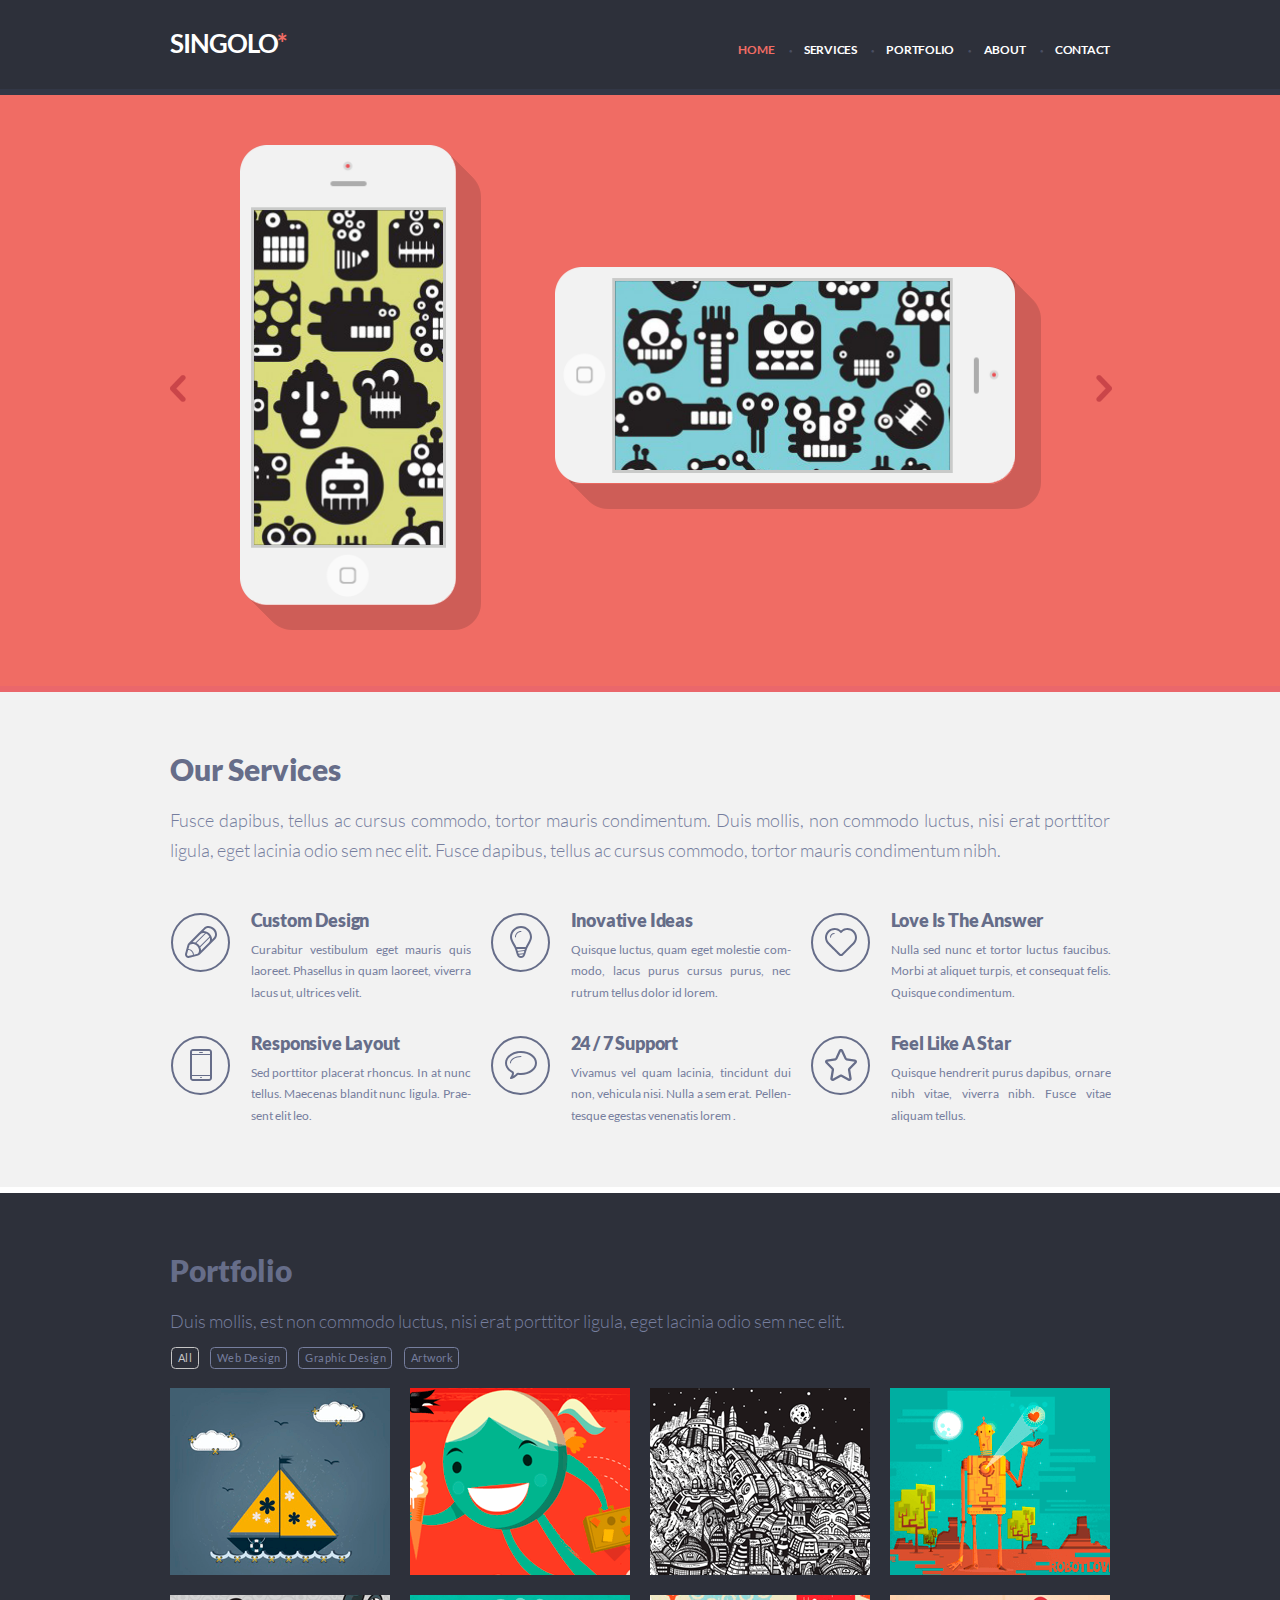
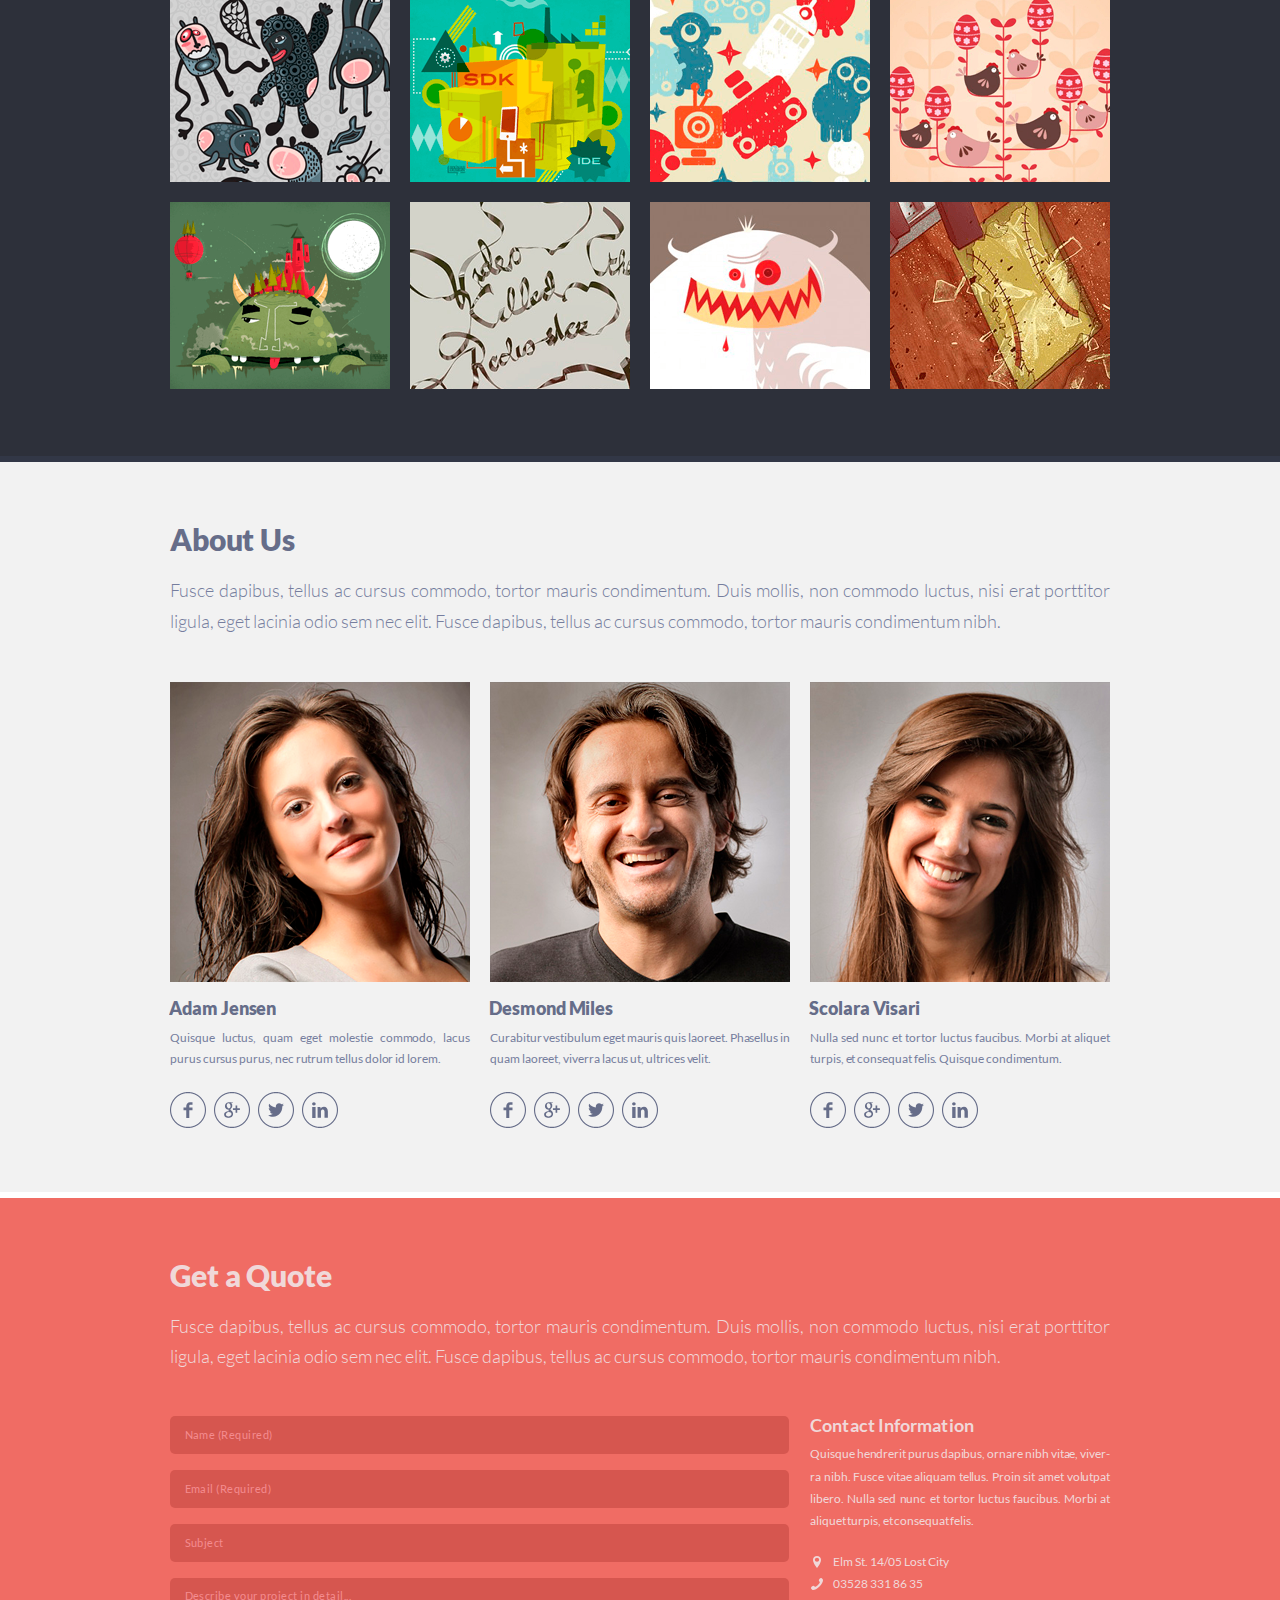
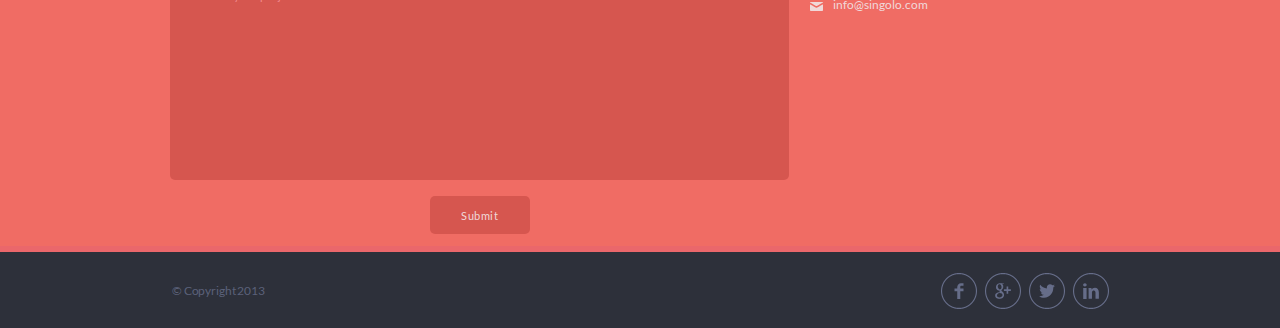
==== commit dc2fbb76: "fix: update features and svg pictures" ====
--- a/index.html
+++ b/index.html
@@ -3,7 +3,7 @@
 <head>
   <meta charset="UTF-8">
   <meta name="viewport" content="width=device-width, initial-scale=1">
-  <title>Document</title>
+  <title>Singolo</title>
   <link rel="stylesheet" href="style.css">
 </head>
 <body>
@@ -268,7 +268,7 @@
             <div class="adres__row">
               <a href="#contact">
                 <span class="img-wrapper">
-                  <img src="assets/icon/location@1X.png" alt="Location" class="adres__logo">
+                  <img src="assets/icon/location@1X.svg" alt="Location" class="adres__logo">
                 </span>
                 <p>Elm St. 14/05 Lost City</p>   
               </a>
@@ -276,7 +276,7 @@
             <div class="adres__row"> 
               <a href="tel:+035283318635">
                 <span class="img-wrapper">
-                  <img src="assets/icon/phone@1X.png" alt="Phone" class="adres__logo">
+                  <img src="assets/icon/phone@1X.svg" alt="Phone" class="adres__logo">
                 </span>
                 <p>03528 331 86 35</p>
               </a> 
@@ -284,7 +284,7 @@
             <div class="adres__row">  
               <a href="mailto:example@singolo.com">
                 <span class="img-wrapper">
-                  <img src="assets/icon/mail@1X.png" alt="Email" class="adres__logo"> 
+                  <img src="assets/icon/mail@1X.svg" alt="Email" class="adres__logo"> 
                 </span>
                 <p>info@singolo.com</p>
               </a>  
--- a/style.css
+++ b/style.css
@@ -57,9 +57,13 @@
   color: inherit;
 }
 
-#home, #services, #portfolio,
+#home {
+  scroll-margin-top: 95px; 
+}
+
+#services, #portfolio,
 #about, #contact {
-  scroll-margin-top: 94.5px;
+  scroll-margin-top: 90px;
 }
 
 .wrapper {
@@ -186,26 +190,24 @@
   display: none;
   position: fixed;
   z-index: 20;
-  left: 0;
   top: 0;
   width: 100vw;
   height: 100vh;
   background: rgba(0, 0, 0, 0.6);
 }
 
-.logo_moved {
-  position: absolute;
+.logo.burger_active {
   left: 71px;
-  top: 24px;
   z-index: 30;
 }
 
 .header__navigation.burger_active,
 .burger__overlay.burger_active {
-  display: block;
-}
-
-.burger-menu__button_active {
+  display: block;  
+  left: 0;
+}
+
+.burger-menu__button.burger_active {
   transform: rotate(90deg);
 }
 
@@ -220,24 +222,32 @@
     padding: 0 20px;
   }
 
+  .logo {
+    position: absolute;
+    top: 24px;
+    left: calc(50% - 44px);
+    transition: left 0.5s;
+  }
+
   .logo h1{
     font-size: 2.0rem;
   }
+
   .burger-menu {
     display: flex;
   }
 
   .header__navigation {
-    display: none;
     position: absolute;
-    left: 0px;
-    top: 0px;
+    left: -100%;
+    top: 0;
     z-index: 25;
     width: 278px;
     height: 100vh;    
     background: #2d303a;
     box-shadow: 0px -40px 20px rgba(0, 0, 0, 0.4);
     margin: 0;
+    transition: left 0.5s;
   }
 
   .navigation {
@@ -256,9 +266,13 @@
     padding: 0;
   }
 
-  #home, #services, #portfolio,
+  #home {
+    scroll-margin-top: 71px; 
+  }
+
+  #services, #portfolio,
   #about, #contact {
-    scroll-margin-top: 70.5px;
+    scroll-margin-top: 65px;
   }
 }
 
@@ -637,11 +651,18 @@
   "a a a a";  
   grid-gap: 20px;
   width: 100%;
+  opacity: 1;
 }
 
 .project-image {
   width: 100%;
   padding-top: 85%;
+  opacity: 1;
+  transition: opacity 0.3s;
+}
+
+.project-image.hidden {
+  opacity: 0;
 }
 
 .project-image:hover {
@@ -749,6 +770,12 @@
   }
 }
 
+@media (max-width: 374px) {
+  .buttons__sort {
+    font-size: 1.0rem;
+  }  
+}
+
 /*~~~~~~~~~~~ABOUT US-BLOCK~~~~~~~~~~~*/
 
 .about-us {
@@ -761,7 +788,7 @@
   justify-content: flex-start;
   align-items: flex-start;
   padding-top: 62px;
-  padding-bottom: 65px;
+  padding-bottom: 64px;
   color: #666d89;
 }
 
@@ -822,11 +849,11 @@
 .member-contacts {
   display: flex;
   flex-direction: row;
-  height: 35px;
+  height: 36px;
 }
 
 .member-contacts img {
-  margin-right: 5px;
+  margin-right: 8px;
 }
 
 .member-contacts img:hover {
@@ -1129,7 +1156,7 @@
 
 .footer .wrapper {
   flex-direction: row;
-  padding: 21px 33px 20px 42px;
+  padding: 21px 33px 19px 42px;
   font-size: 1.2rem;
   color: #5b6179; 
 }
